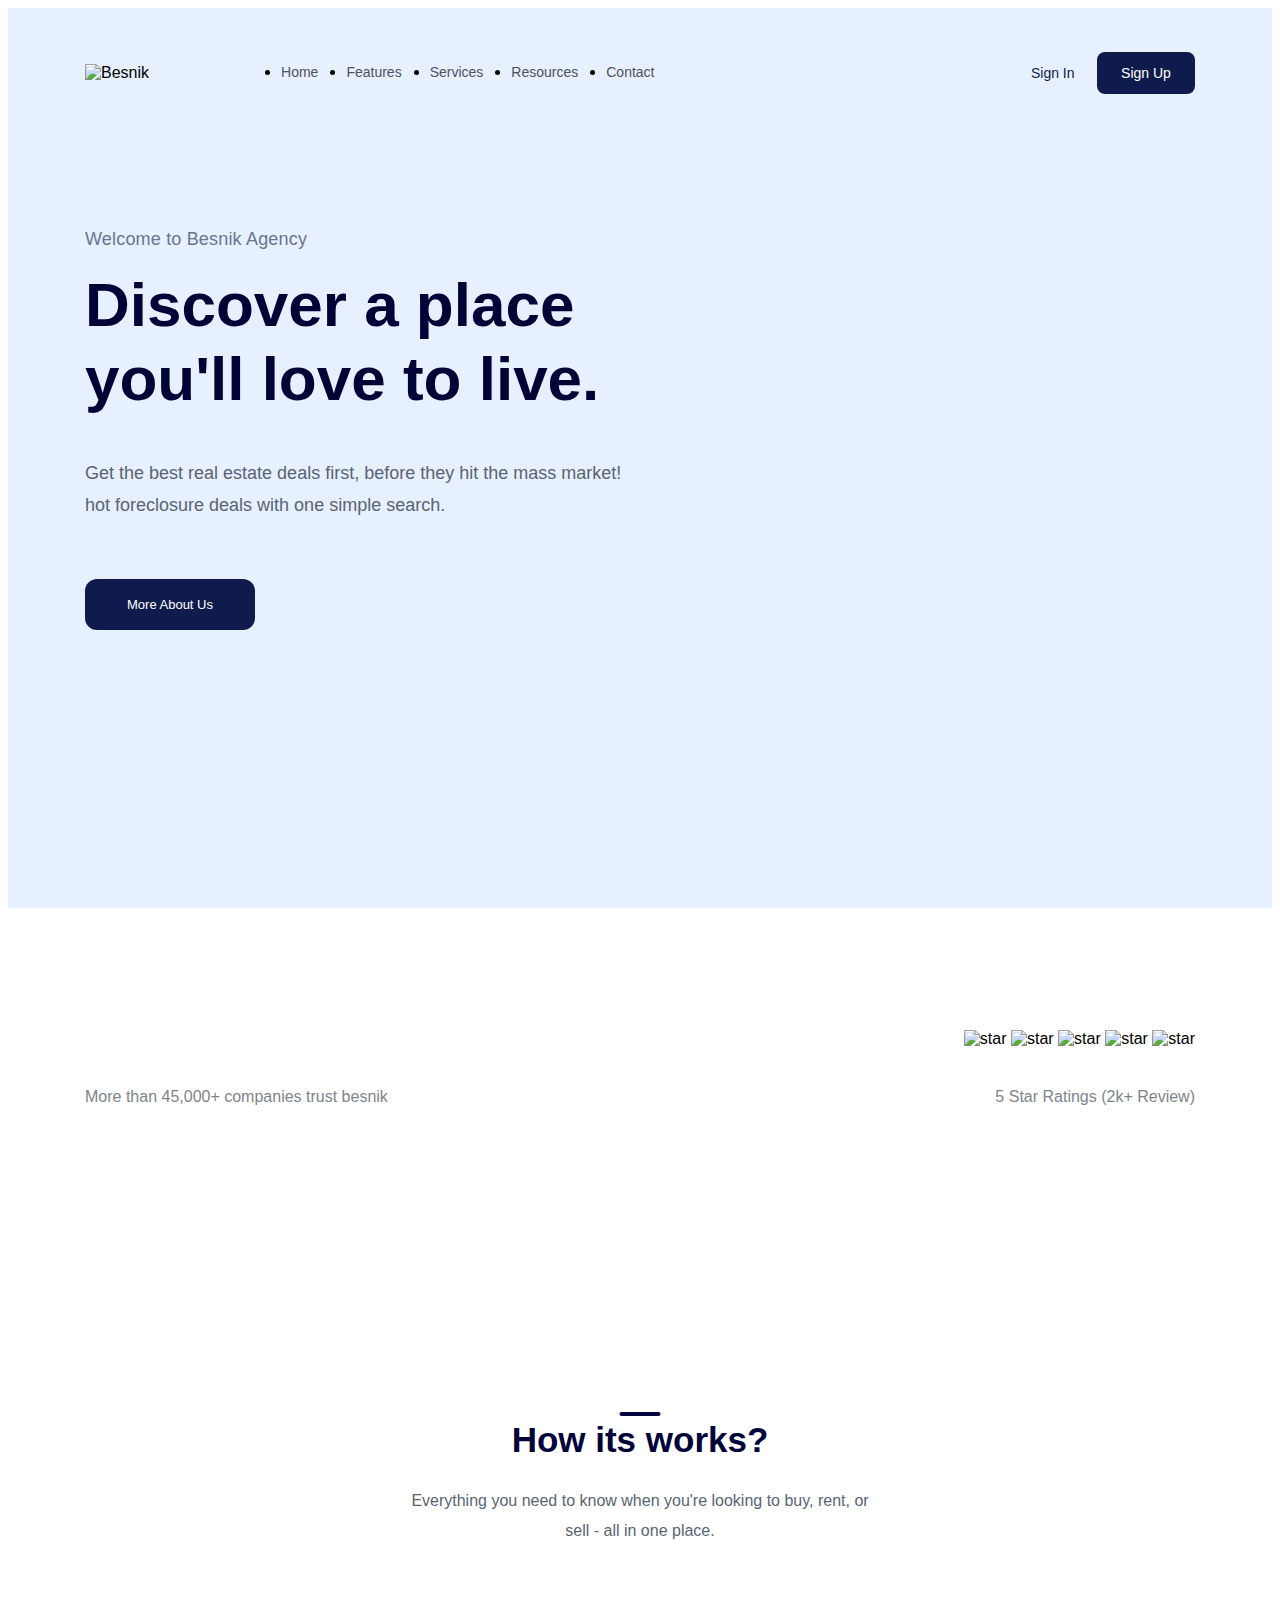
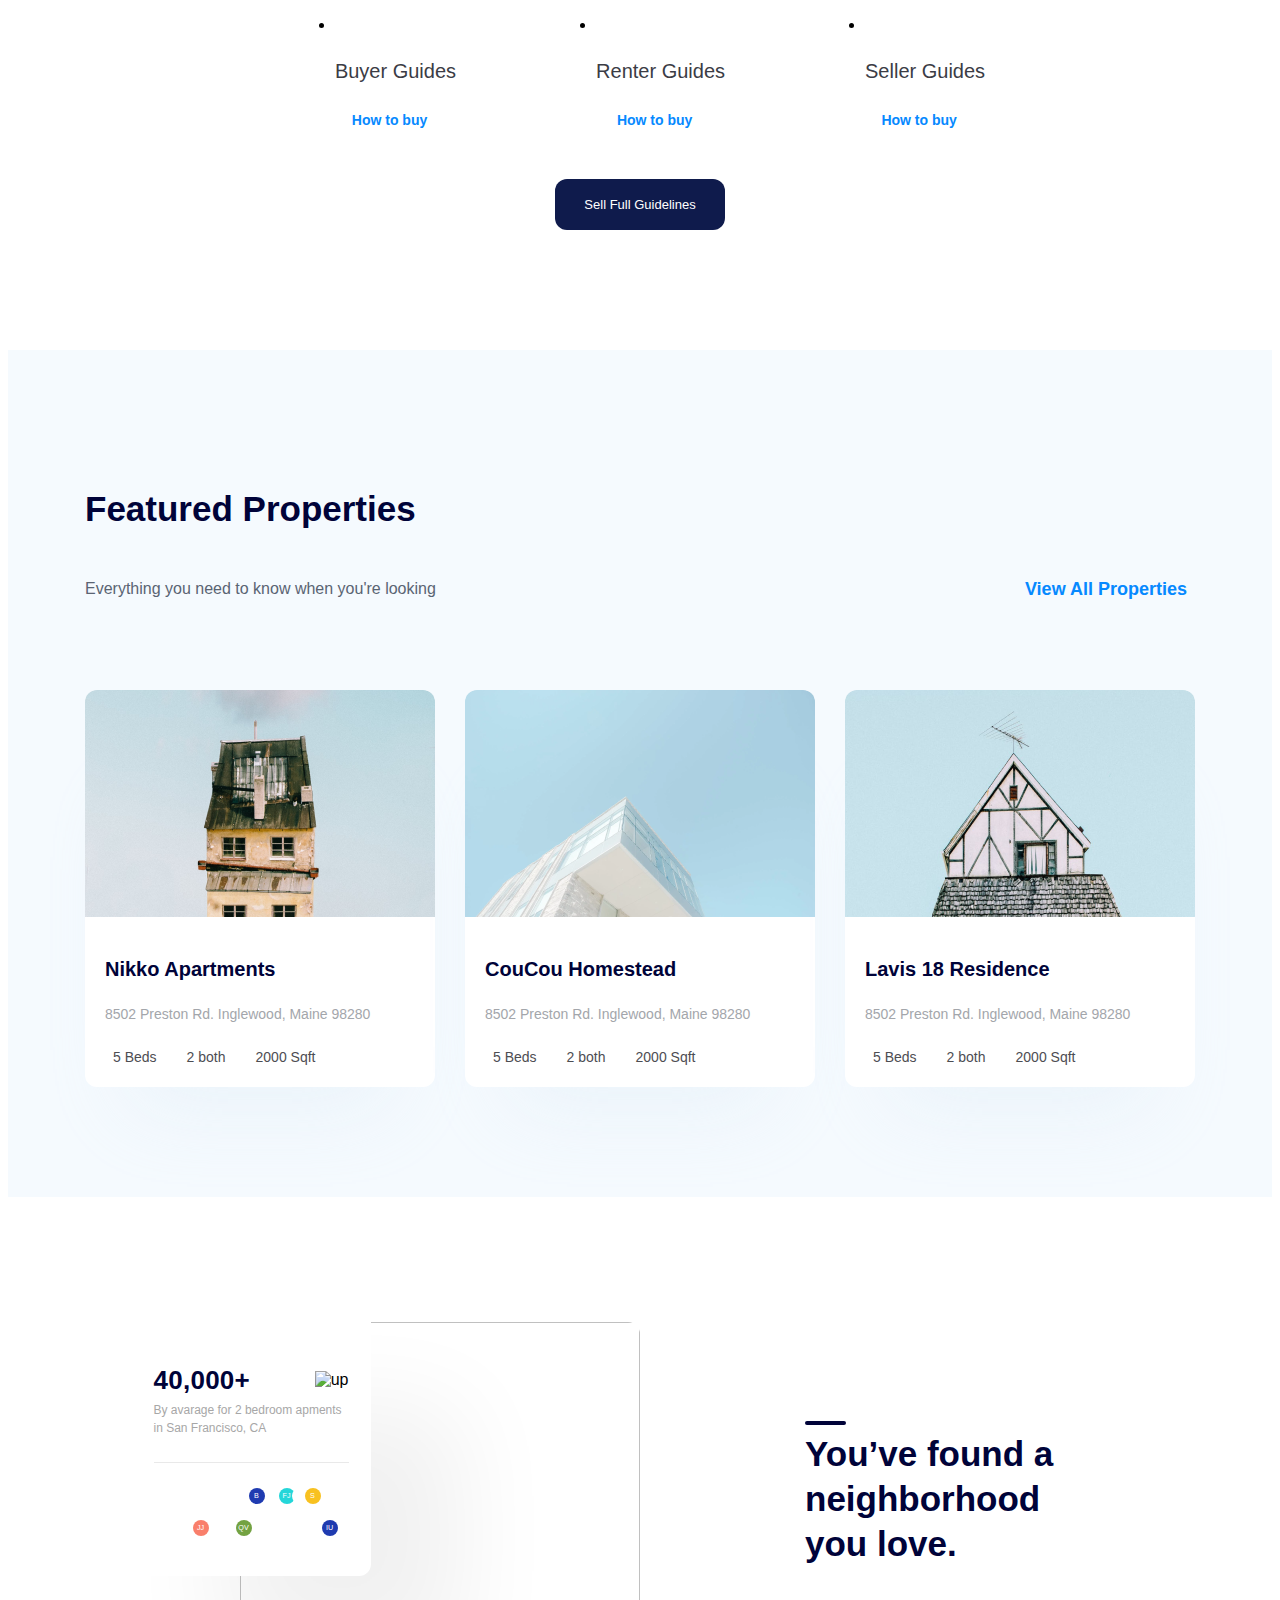
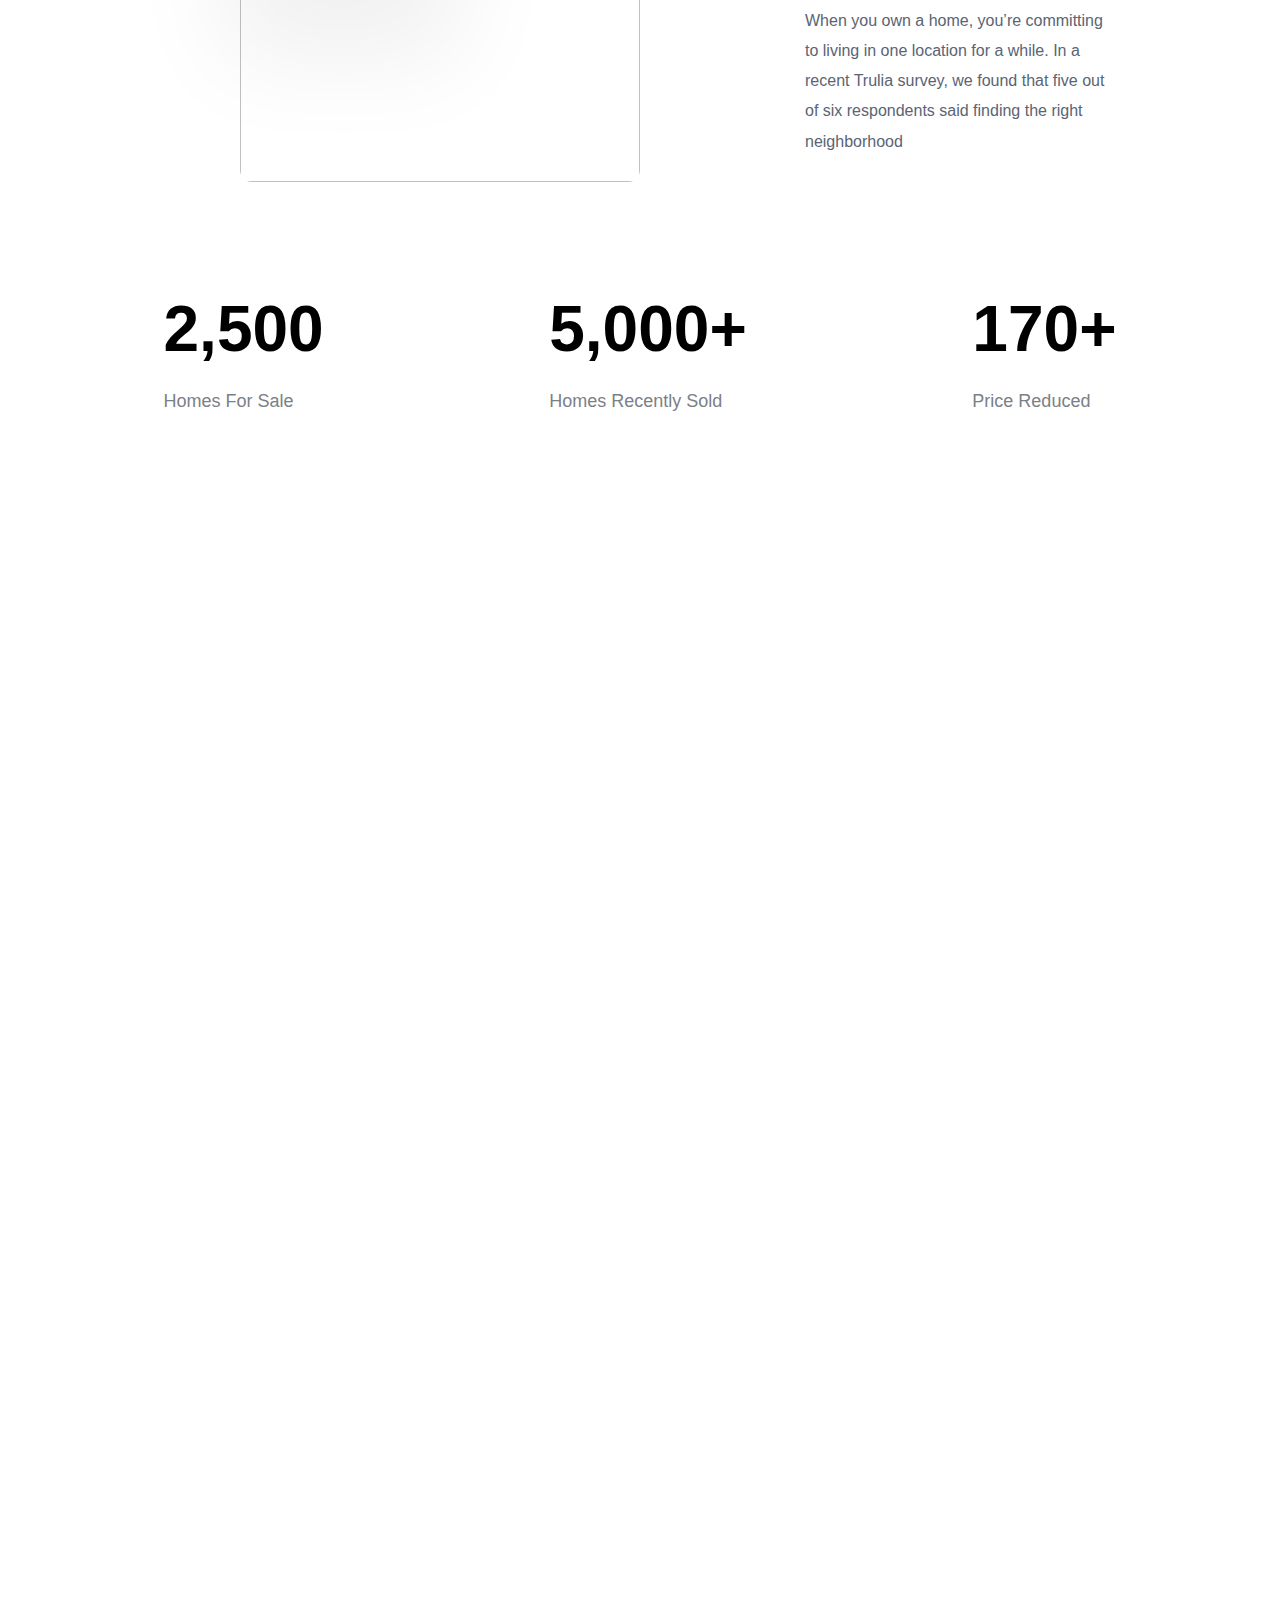
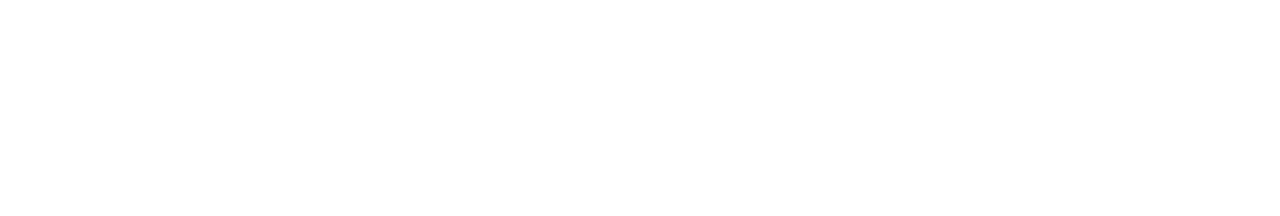
==== index.html @ 28b3f060 "feat: feature, stats" ====
<!DOCTYPE html>
<html lang="en">
    <head>
        <meta charset="UTF-8" />
        <meta http-equiv="X-UA-Compatible" content="IE=edge" />
        <meta name="viewport" content="width=device-width, initial-scale=1.0" />
        <title>Html Css Project 01</title>
        <link rel="stylesheet" href="./assets/css/reset.css" />
        <link rel="stylesheet" href="./assets/fonts/stylesheet.css" />
        <link rel="stylesheet" href="./assets/css/style.css" />
    </head>
    <body>
        <main style="height: 5000px">
            <!-- Header -->
            <header class="header">
                <div class="content">
                    <!-- Nav Bar -->
                    <div class="nav-bar">
                        <img
                            src="./assets/img/logo.svg"
                            alt="Besnik"
                            class="logo"
                        />
                        <ul>
                            <li>
                                <a href="#!">Home</a>
                            </li>
                            <li>
                                <a href="#!">Features</a>
                            </li>
                            <li>
                                <a href="#!">Services</a>
                            </li>
                            <li>
                                <a href="#!">Resources</a>
                            </li>
                            <li>
                                <a href="#!">Contact</a>
                            </li>
                        </ul>
                        <div class="actions">
                            <a href="#!" class="sign-in">Sign In</a>
                            <a href="#!" class="btn sign-up">Sign Up</a>
                        </div>
                    </div>
                    <!-- Hero -->
                    <div class="hero">
                        <div class="info">
                            <p class="sub-title">Welcome to Besnik Agency</p>
                            <h1 class="title">
                                Discover a place you'll love to live.
                            </h1>
                            <p class="desc">
                                Get the best real estate deals first, before
                                they hit the mass market! hot foreclosure deals
                                with one simple search.
                            </p>

                            <a href="#!" class="btn btn-cta">More About Us</a>
                        </div>
                        <img
                            src="./assets/img/hero-img.svg"
                            alt=""
                            class="hero-img"
                        />
                    </div>
                </div>
            </header>

            <!-- Clients -->
            <div class="clients">
                <div class="content">
                    <div class="row">
                        <img src="./assets/img/logo.svg" alt="" />
                        <div class="stars">
                            <img
                                src="./assets/img/star.svg"
                                alt="star"
                                class="star"
                            />
                            <img
                                src="./assets/img/star.svg"
                                alt="star"
                                class="star"
                            />
                            <img
                                src="./assets/img/star.svg"
                                alt="star"
                                class="star"
                            />
                            <img
                                src="./assets/img/star.svg"
                                alt="star"
                                class="star"
                            />
                            <img
                                src="./assets/img/star.svg"
                                alt="star"
                                class="star"
                            />
                        </div>
                    </div>
                    <div class="row row-desc">
                        <p class="desc">
                            More than 45,000+ companies trust besnik
                        </p>
                        <p class="desc">5 Star Ratings (2k+ Review)</p>
                    </div>

                    <div class="images">
                        <img src="./assets/img/client-1.svg" alt="" />
                        <img src="./assets/img/client-2.svg" alt="" />
                        <img src="./assets/img/client-3.svg" alt="" />
                        <img src="./assets/img/client-5.svg" alt="" />
                        <img src="./assets/img/client-4.svg" alt="" />
                    </div>
                </div>
            </div>

            <!-- Guides -->
            <div class="guides">
                <div class="content">
                    <h2 class="sub-title">How its works?</h2>
                    <p class="desc">
                        Everything you need to know when you're looking to buy,
                        rent, or sell - all in one place.
                    </p>

                    <ul class="list-guide">
                        <li class="item">
                            <img
                                src="./assets/img/buyer.svg"
                                alt=""
                                class="icon"
                            />
                            <h3 class="title">Buyer Guides</h3>
                            <a href="#!" class="link">
                                <span>How to buy</span>
                                <img
                                    src="./assets/img/arrow-right.svg"
                                    alt=""
                                    class="arrow"
                                />
                            </a>
                        </li>
                        <li class="item">
                            <img
                                src="./assets/img/renter.svg"
                                alt=""
                                class="icon"
                            />
                            <h3 class="title">Renter Guides</h3>
                            <a href="#!" class="link">
                                <span>How to buy</span>
                                <img
                                    src="./assets/img/arrow-right.svg"
                                    alt=""
                                    class="arrow"
                                />
                            </a>
                        </li>
                        <li class="item">
                            <img
                                src="./assets/img/seller.svg"
                                alt=""
                                class="icon"
                            />
                            <h3 class="title">Seller Guides</h3>
                            <a href="#!" class="link">
                                <span>How to buy</span>
                                <img
                                    src="./assets/img/arrow-right.svg"
                                    alt=""
                                    class="arrow"
                                />
                            </a>
                        </li>
                    </ul>

                    <div class="guide-cta">
                        <a href="#!" class="btn">Sell Full Guidelines</a>
                    </div>
                </div>
            </div>

            <!-- Features -->
            <div class="features">
                <div class="content">
                    <h2 class="sub-title">Featured Properties</h2>

                    <div class="row row-body">
                        <p class="desc">
                            Everything you need to know when you're looking
                        </p>
                        <a href="#!" class="link">
                            <span>View All Properties</span>
                            <img src="./assets/img/arrow-right.svg" alt="" />
                        </a>
                    </div>

                    <div class="row list">
                        <!-- Item 1 -->
                        <div class="item">
                            <a href="#!">
                                <img
                                    src="./assets/img/fea-1.png"
                                    alt="Nikko Apartments"
                                    class="thumb"
                                />
                            </a>
                            <div class="body">
                                <h3 class="title">Nikko Apartments</h3>
                                <p class="desc">
                                    8502 Preston Rd. Inglewood, Maine 98280
                                </p>
                                <div class="info">
                                    <div class="info-item">
                                        <img
                                            src="./assets/img/bed.svg"
                                            alt=""
                                        />
                                        <span>5 Beds</span>
                                    </div>
                                    <div class="info-item">
                                        <img
                                            src="./assets/img/both.svg"
                                            alt=""
                                        />
                                        <span>2 both</span>
                                    </div>
                                    <div class="info-item">
                                        <img
                                            src="./assets/img/sqft.svg"
                                            alt=""
                                        />
                                        <span>2000 Sqft</span>
                                    </div>
                                </div>
                            </div>
                        </div>
                        <!-- Item 2 -->
                        <div class="item">
                            <a href="#!">
                                <img
                                    src="./assets/img/fea-2.png"
                                    alt=""
                                    class="thumb"
                                />
                            </a>
                            <div class="body">
                                <h3 class="title">CouCou Homestead</h3>
                                <p class="desc">
                                    8502 Preston Rd. Inglewood, Maine 98280
                                </p>
                                <div class="info">
                                    <div class="info-item">
                                        <img
                                            src="./assets/img/bed.svg"
                                            alt=""
                                        />
                                        <span>5 Beds</span>
                                    </div>
                                    <div class="info-item">
                                        <img
                                            src="./assets/img/both.svg"
                                            alt=""
                                        />
                                        <span>2 both</span>
                                    </div>
                                    <div class="info-item">
                                        <img
                                            src="./assets/img/sqft.svg"
                                            alt=""
                                        />
                                        <span>2000 Sqft</span>
                                    </div>
                                </div>
                            </div>
                        </div>
                        <!-- Item 3 -->
                        <div class="item">
                            <a href="#!">
                                <img
                                    src="./assets/img/fea-3.png"
                                    alt=""
                                    class="thumb"
                                />
                            </a>
                            <div class="body">
                                <h3 class="title">Lavis 18 Residence</h3>
                                <p class="desc">
                                    8502 Preston Rd. Inglewood, Maine 98280
                                </p>
                                <div class="info">
                                    <div class="info-item">
                                        <img
                                            src="./assets/img/bed.svg"
                                            alt=""
                                        />
                                        <span>5 Beds</span>
                                    </div>
                                    <div class="info-item">
                                        <img
                                            src="./assets/img/both.svg"
                                            alt=""
                                        />
                                        <span>2 both</span>
                                    </div>
                                    <div class="info-item">
                                        <img
                                            src="./assets/img/sqft.svg"
                                            alt=""
                                        />
                                        <span>2000 Sqft</span>
                                    </div>
                                </div>
                            </div>
                        </div>
                    </div>
                </div>
            </div>

            <!-- Stats -->
            <div class="stats">
                <div class="content">
                    <div class="row">
                        <div class="img-block">
                            <div class="stats-trend">
                                <div class="row">
                                    <strong>40,000+</strong>
                                    <img
                                        src="./assets/img/arrow-trend-up.svg"
                                        alt="up"
                                    />
                                </div>
                                <p class="desc">
                                    By avarage for 2 bedroom apments in San
                                    Francisco, CA
                                </p>
                                <div class="separate"></div>
                                <div class="avatar-block">
                                    <div class="avatar-group">
                                        <img
                                            src="./assets/img/avatar-1.webp"
                                            alt=""
                                            class="avatar"
                                        />
                                        <img
                                            src="./assets/img/avatar-3.jpeg"
                                            alt=""
                                            class="avatar"
                                        />
                                        <img
                                            src="./assets/img/avatar-2.jpeg"
                                            alt=""
                                            class="avatar"
                                        />
                                    </div>
                                    <div class="avatar-group">
                                        <img
                                            src="./assets/img/avatar-4.jpeg"
                                            alt=""
                                            class="avatar"
                                        />
                                        <img
                                            src="./assets/img/avatar-5.jpeg"
                                            alt=""
                                            class="avatar"
                                        />
                                        <img
                                            src="./assets/img/avatar-6.jpeg"
                                            alt=""
                                            class="avatar"
                                        />
                                        <div
                                            class="avatar"
                                            style="--bg-color: #1f3bb1"
                                        >
                                            B
                                        </div>
                                    </div>
                                    <div class="avatar-group">
                                        <div
                                            class="avatar"
                                            style="--bg-color: #24d6d9"
                                        >
                                            FJ
                                        </div>
                                        <img
                                            src="./assets/img/avatar-3.jpeg"
                                            alt=""
                                            class="avatar"
                                        />
                                        <div
                                            class="avatar"
                                            style="--bg-color: #f8c120"
                                        >
                                            S
                                        </div>
                                    </div>
                                    <div class="avatar-group">
                                        <img
                                            src="./assets/img/avatar-3.jpeg"
                                            alt=""
                                            class="avatar"
                                        />
                                        <img
                                            src="./assets/img/avatar-6.jpeg"
                                            alt=""
                                            class="avatar"
                                        />
                                        <img
                                            src="./assets/img/avatar-5.jpeg"
                                            alt=""
                                            class="avatar"
                                        />
                                        <div
                                            class="avatar"
                                            style="--bg-color: #f97f6b"
                                        >
                                            JJ
                                        </div>
                                    </div>
                                    <div class="avatar-group">
                                        <img
                                            src="./assets/img/avatar-6.jpeg"
                                            alt=""
                                            class="avatar"
                                        />
                                        <div
                                            class="avatar"
                                            style="--bg-color: #73a242"
                                        >
                                            QV
                                        </div>
                                    </div>
                                    <div class="avatar-group">
                                        <img
                                            src="./assets/img/avatar-4.jpeg"
                                            alt=""
                                            class="avatar"
                                        />
                                        <img
                                            src="./assets/img/avatar-5.jpeg"
                                            alt=""
                                            class="avatar"
                                        />
                                    </div>
                                    <div class="avatar-group">
                                        <img
                                            src="./assets/img/avatar-1.webp"
                                            alt=""
                                            class="avatar"
                                        />
                                        <div
                                            class="avatar"
                                            style="--bg-color: #1f3bb0"
                                        >
                                            IU
                                        </div>
                                    </div>
                                </div>
                            </div>
                            <img
                                src="./assets/img/stats.jpg"
                                alt=""
                                class="stats-img"
                            />
                        </div>
                        <div class="info">
                            <h2 class="title">
                                You’ve found a neighborhood you love.
                            </h2>
                            <p class="desc">
                                When you own a home, you’re committing to living
                                in one location for a while. In a recent Trulia
                                survey, we found that five out of six
                                respondents said finding the right neighborhood
                            </p>
                        </div>
                    </div>

                    <div class="row row-qty">
                        <div class="qty-item">
                            <strong class="qty-value">2,500</strong>
                            <p class="qty-desc">Homes For Sale</p>
                        </div>
                        <div class="qty-item">
                            <strong class="qty-value">5,000+</strong>
                            <p class="qty-desc">Homes Recently Sold</p>
                        </div>
                        <div class="qty-item">
                            <strong class="qty-value">170+</strong>
                            <p class="qty-desc">Price Reduced</p>
                        </div>
                    </div>
                </div>
            </div>
        </main>
    </body>
</html>
---- assets/css/style.css ----
* {
    box-sizing: border-box;
}

html {
    font-size: 62.5%;
}

body {
    font-size: 1.6rem;
    font-family: "Poppins", sans-serif;
}

/* Common */

.content {
    width: 1110px;
    max-width: calc(100% - 48px);
    margin-left: auto;
    margin-right: auto;
}
a {
    text-decoration: none;
}

.btn {
    display: inline-block;
    background: #0f1b4c;
    min-width: 98px;
    border-radius: 12px;

    padding: 18px 16px;
    font-weight: 500;
    font-size: 1.3rem;
    text-align: center;

    color: #ffffff;
}

.btn:hover {
    opacity: 0.9;
}

/* ===================== Header ======================= */

.header {
    position: relative;
    height: 100vh;
    background: #e6f0ff;
    padding-top: 38px;
}
/* Nav Bar */

.header .nav-bar {
    display: flex;
    align-items: center;
}

.header .nav-bar ul {
    display: flex;
    margin-left: 64px;
}

.header .nav-bar li {
    margin-left: 28px;
}

.header .nav-bar ul li a {
    font-weight: 500;
    font-size: 1.4rem;
    line-height: 1.5;
    color: #4f5361;
}

.header .nav-bar ul li:hover {
    text-decoration: underline;
}

.header .nav-bar .actions {
    margin-left: auto;
}

.header .nav-bar .actions .sign-in {
    font-weight: 500;
    font-size: 1.4rem;
    line-height: 1.5;

    color: #0f1b4c;
}

.header .nav-bar .actions .sign-up {
    margin-left: 18px;
    font-size: 1.4rem;
    padding: 13px 16px;
    border-radius: 8px;
}

/* Hero */

.header .hero {
    margin-top: 130px;
}

.header .hero .info {
    width: 51%;
}

.header .hero .sub-title {
    font-weight: 500;
    font-size: 1.8rem;
    letter-spacing: 0.01em;
    color: #687690;
}

.header .hero .title {
    margin-top: 8px;

    font-weight: 700;
    font-size: 6.2rem;
    line-height: 1.19;
    color: #000336;
}

.header .hero .desc {
    margin-top: 30px;
    font-weight: 400;
    font-size: 1.8rem;
    line-height: 1.78;
    color: #5a6473;
}

.header .hero .btn-cta {
    margin-top: 40px;
    min-width: 170px;
}

.header .hero .hero-img {
    position: absolute;
    bottom: 0;
    right: calc((100% - 1110px) / 2 - 100px);
}

/* ================== CLient ======================= */

.clients {
    padding: 122px 0 81px;
}

.clients .row {
    display: flex;
    justify-content: space-between;
}

.clients .desc {
    font-weight: 500;
    font-size: 1.6rem;
    line-height: 1.25;
    color: #7d8589;
}

.clients .row-desc {
    margin-top: 23px;
}

.clients .images {
    margin-top: 96px;
    display: flex;
    justify-content: space-between;
    align-items: center;
}

/* ========================== Guide ======================== */
.guides {
    padding: 93px 0 80px;
}

.guides .sub-title {
    position: relative;
    font-weight: 600;
    font-size: 3.5rem;
    line-height: 1;
    text-align: center;
    color: #000339;
}

.guides .sub-title::before {
    content: "";
    background: #000339;
    border-radius: 12px;

    /* display: inline-block; */
    height: 4px;
    width: 41px;

    position: absolute;
    top: -10px;
    left: 50%;
    transform: translateX(-50%);
}

.guides .desc {
    margin: 20px auto 0;

    width: 459px;
    max-width: 100%;

    font-weight: 400;
    font-size: 1.6rem;
    line-height: 1.88;

    text-align: center;
    color: #5a6473;
}
.guides .list-guide {
    margin-top: 70px;
    display: flex;
    justify-content: center;
    align-items: center;
    gap: 140px;
}

.guides .item {
    text-align: center;
}

.guides .title {
    margin-top: 26px;
    font-weight: 500;
    font-size: 2rem;
    line-height: 1.1;
    color: #3b3c45;
}

.guides .link {
    margin-top: 10px;
    display: inline-block;
    font-weight: 600;
    font-size: 1.4rem;
    color: #0689ff;
}

.guides .link .arrow {
    margin-left: 8px;
}

.guides .guide-cta {
    margin-top: 50px;

    display: flex;
    justify-content: center;
    align-items: center;
}

.guides .guide-cta .btn {
    min-width: 170px;
}

/* ====================== FEATURES =========================*/

.features {
    margin-top: 40px;
    padding: 110px 0;
    background-color: #f5fafe;
}

.features .sub-title {
    font-weight: 600;
    font-size: 3.5rem;
    color: #000339;
}

.features .row {
    display: flex;
}

.features .row-body {
    margin-top: 15px;
    align-items: center;
    justify-content: space-between;
}

.features .desc {
    font-weight: 400;
    font-size: 1.6rem;
    line-height: 1.88;
    color: #5a6473;
}

.features .link {
    display: flex;
    align-items: center;
}

.features .link span {
    font-weight: 600;
    font-size: 1.8rem;
    color: #0689ff;
}

.features .link img {
    margin-left: 8px;
}

.features .list {
    gap: 30px;
    margin-top: 70px;
}

.features .item {
    flex: 1;
    background: #ffffff;
    box-shadow: 0px 65px 80px -46px rgba(226, 238, 249, 0.6);
    border-radius: 12px;
}

.features .item a img {
    width: 100%;
    height: 227px;
    object-fit: cover;
    border-top-right-radius: 12px;
    border-top-left-radius: 12px;
}

.features .item .body {
    padding: 17px 20px 22px;
}

.features .item .title {
    font-weight: 600;
    font-size: 2rem;
    color: #000339;
}

.features .item .desc {
    margin-top: 11px;
    font-weight: 500;
    font-size: 1.4rem;
    color: #a3a6ab;
}

.features .item .info {
    margin-top: 21px;
    display: flex;
    gap: 22px;
}

.features .item .info-item {
    display: flex;
    align-items: center;
    gap: 8px;
}

.features .item .info-item span {
    font-weight: 500;
    font-size: 1.4rem;
    color: #4d4d52;
}

/* ===================== STATS ======================= */

.stats {
    margin-top: 75px;
    padding: 50px 0;
}

.stats .content {
    width: 1017px;
}

.stats .row {
    display: flex;
}

.stats .img-block,
.stats .info {
    width: 50%;
}

.stats .img-block {
    position: relative;
}

.stats .img-block .stats-img {
    display: block;
    width: 400px;
    height: 460px;
    object-fit: cover;
    margin-left: auto;
    border-radius: 12px;
}

.stats .info {
    padding: 80px 0 0 165px;
}

.stats .info .title {
    font-weight: 600;
    font-size: 3.5rem;
    line-height: 1.29;
    color: #000339;
    width: 269px;

    position: relative;
}
.stats .info .title::before {
    content: "";
    display: block;
    height: 4px;
    width: 41px;
    background: #000339;
    border-radius: 12px;

    position: absolute;
    top: -10px;
    left: 0;
}

.stats .info .desc {
    margin-top: 40px;
    font-weight: 400;
    font-size: 1.6rem;
    line-height: 1.88;
    color: #5a6473;
    width: 309px;
}
.stats .stats-trend {
    position: absolute;
    top: 0;
    left: 0;

    width: 239px;
    padding: 45px 22px 40px;

    background: #ffffff;
    box-shadow: 90px 85px 100px rgba(0, 0, 0, 0.06);
    border-radius: 0px 0px 12px 12px;
}

.stats .stats-trend .row {
    display: flex;
    justify-content: space-between;
    align-items: center;
}

.stats .stats-trend .row strong {
    font-weight: 700;
    font-size: 2.6rem;
    line-height: 1;
    letter-spacing: 0.01em;
    color: #000339;
}
.stats .stats-trend .desc {
    margin-top: 8px;
    font-weight: 400;
    font-size: 1.2rem;
    line-height: 1.5;
    color: #a7a7a7;
}
.stats .stats-trend .separate {
    margin-top: 25px;
    height: 1.2px;
    background: #e9e9e9;
}

.stats .avatar-block {
    display: flex;
    margin-top: 25px;
    gap: 16px 14px;
    flex-wrap: wrap;
}

.stats .avatar-group {
    display: flex;
}

.stats .avatar {
    width: 16px;
    height: 16px;
    object-fit: cover;
    object-position: center;
    border-radius: 50%;

    background-color: var(--bg-color, #fff);

    display: flex;
    justify-content: center;
    align-items: center;
    font-size: 0.72rem;
    color: #ffffff;
}

.stats .avatar-group .avatar + .avatar {
    margin-left: -3px;
}

.stats .row-qty {
    margin-top: 110px;
    justify-content: space-between;
    padding: 0 32px;
}

.stats .row-qty .qty-value {
    font-weight: 600;
    font-size: 6.4rem;
    color: #000000;
}
.stats .row-qty .qty-desc {
    margin-top: 22px;
    font-weight: 500;
    font-size: 1.8rem;
    line-height: 1.5;
    color: #7b8087;
}
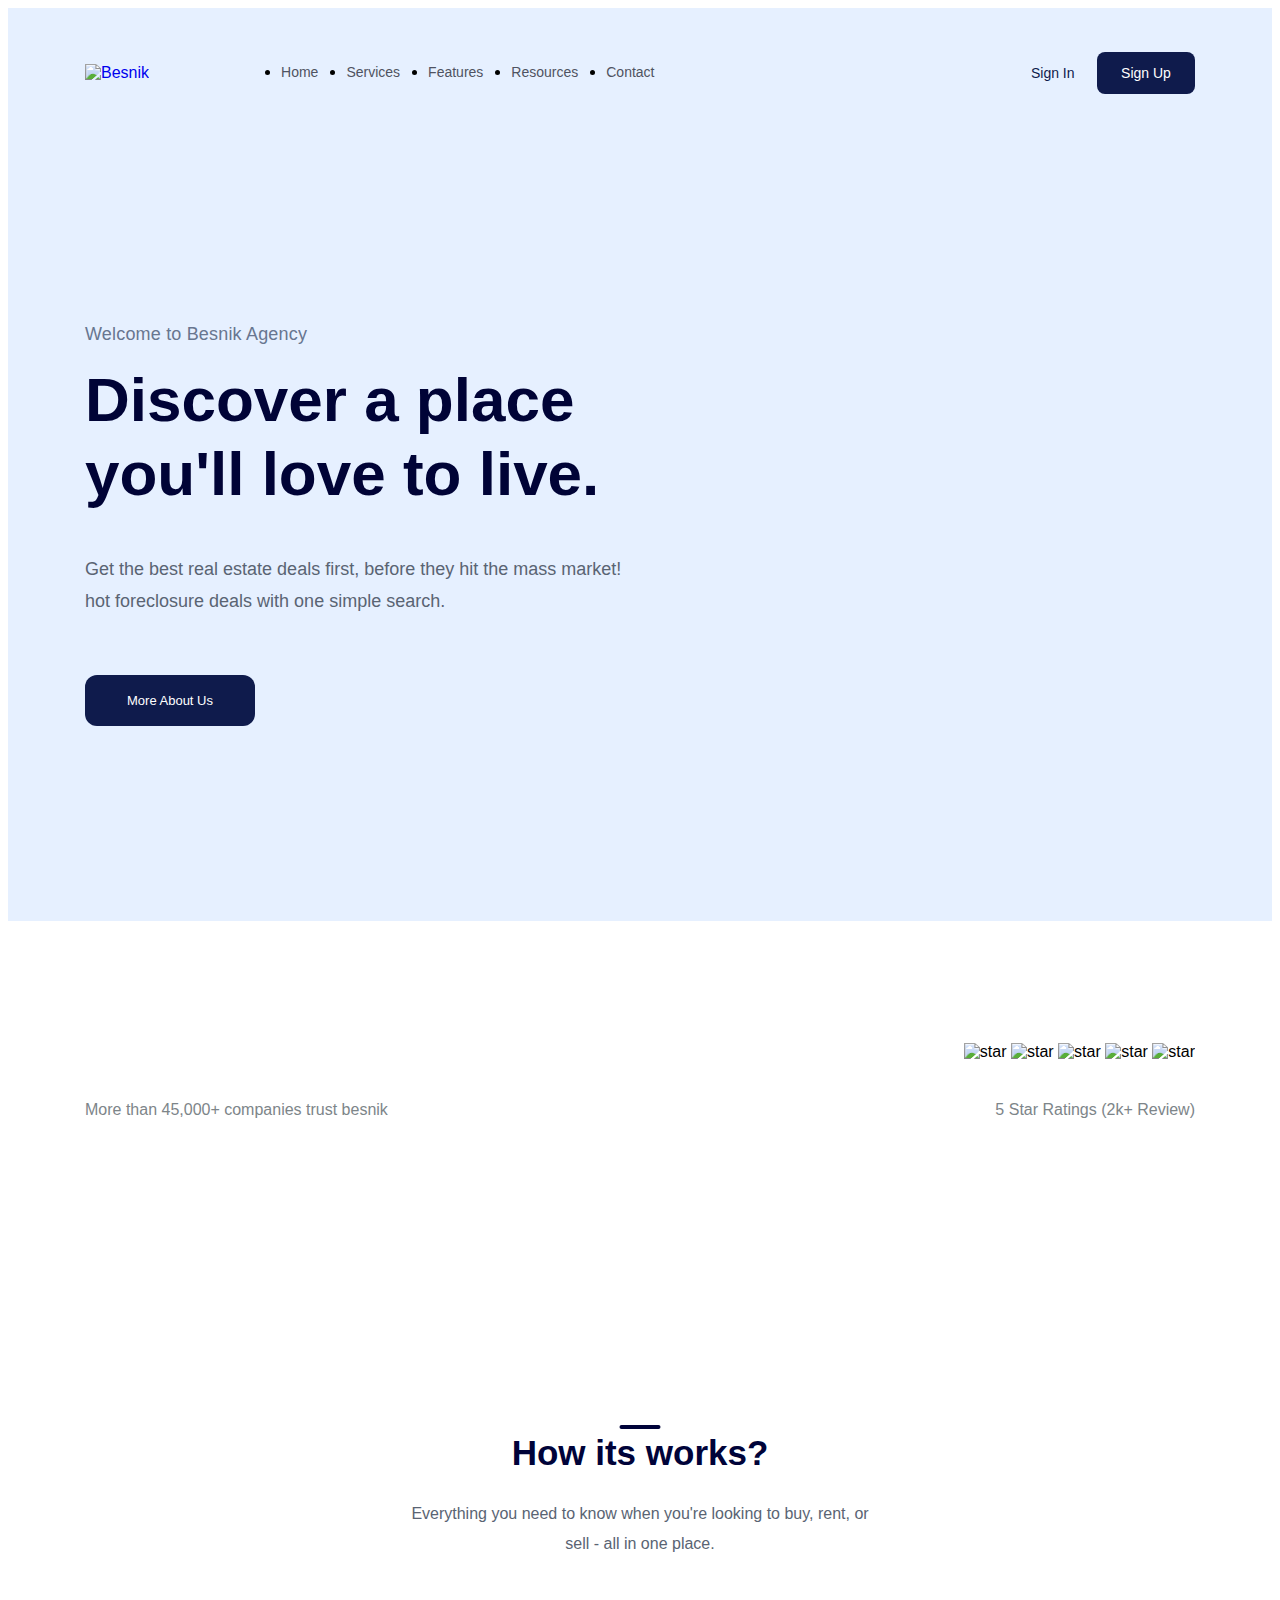
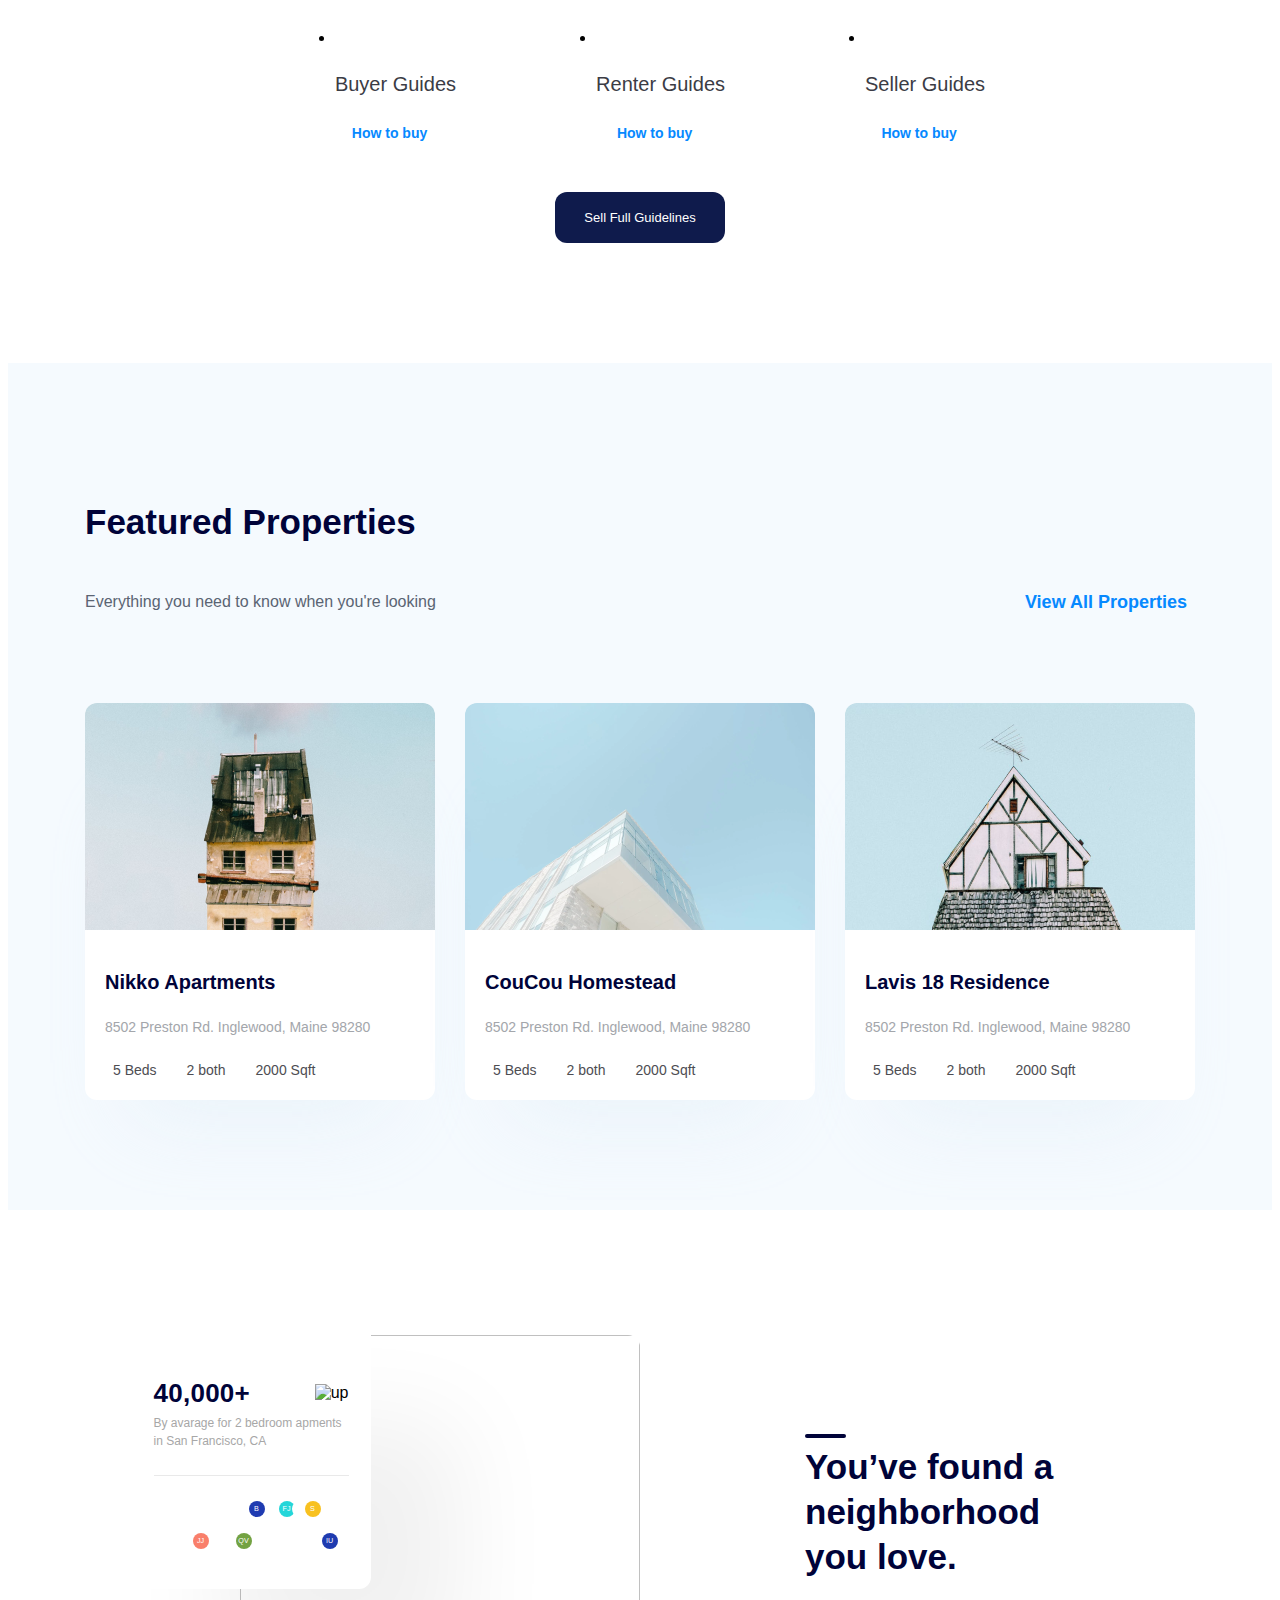
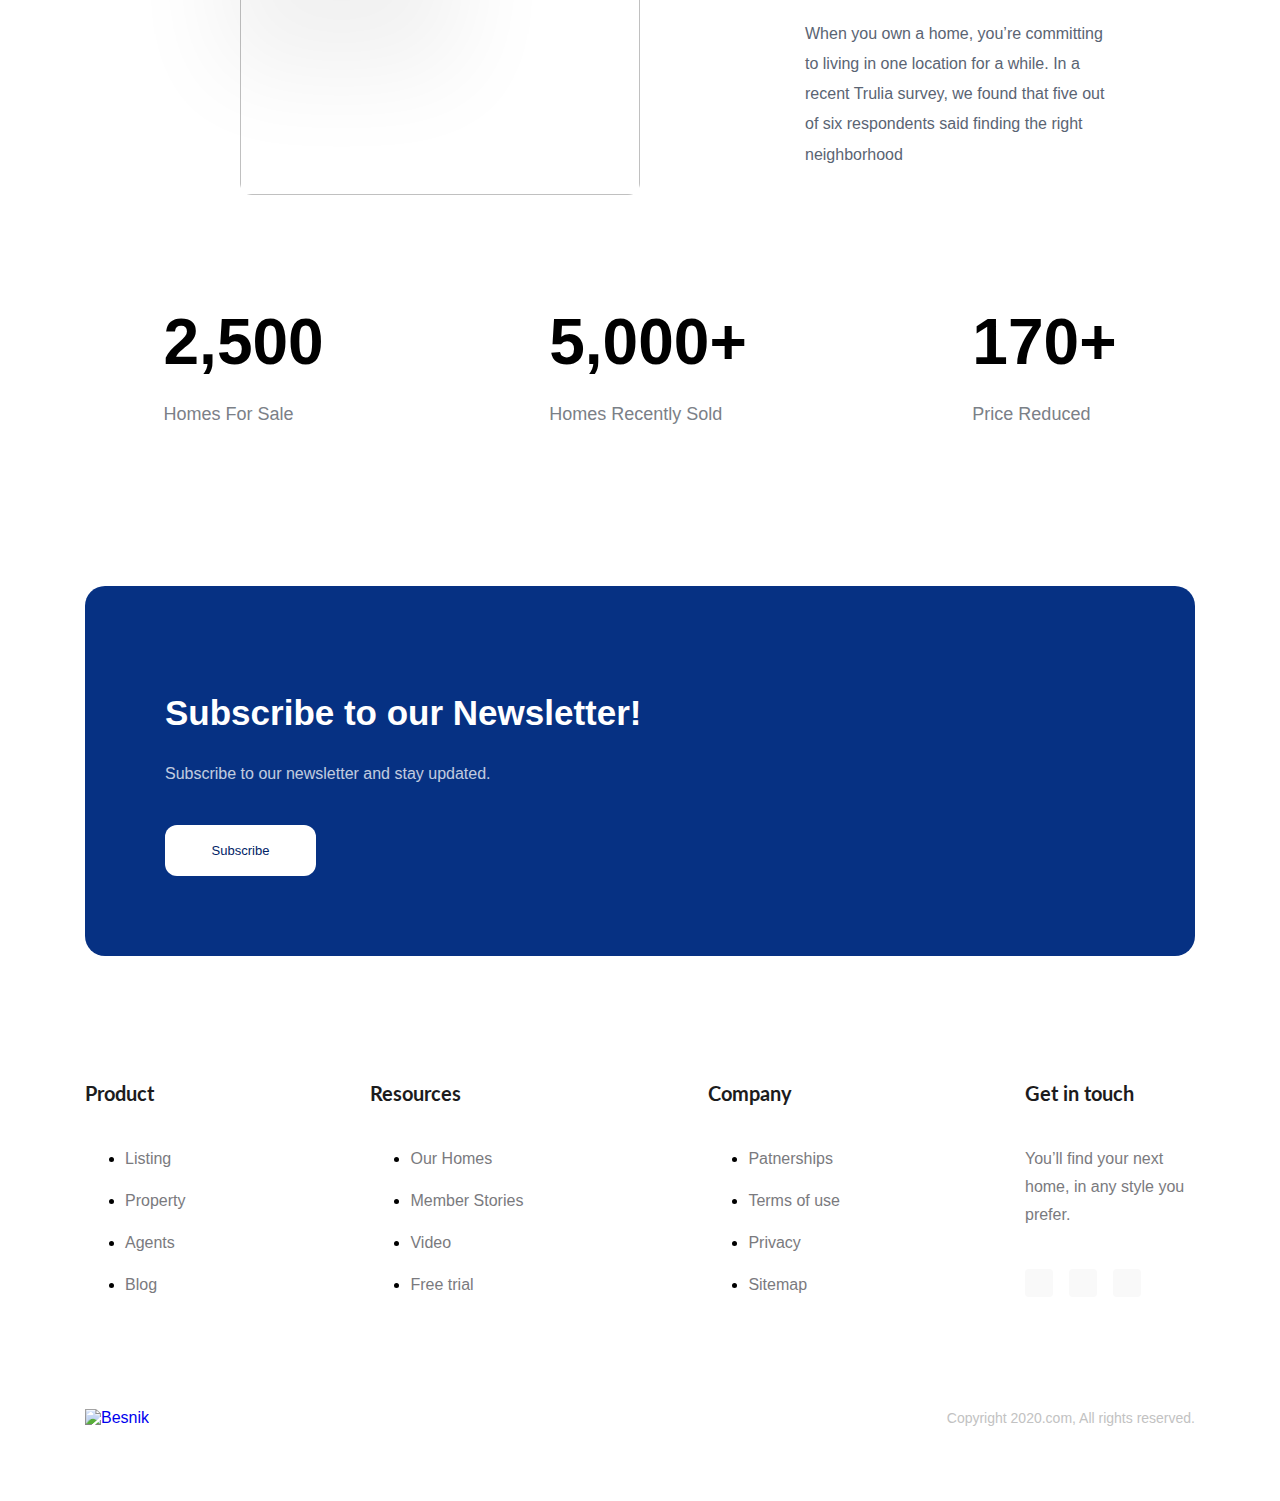
==== commit 077db23e: "refactor: move header and footer out main" ====
--- a/index.html
+++ b/index.html
@@ -5,44 +5,63 @@
         <meta http-equiv="X-UA-Compatible" content="IE=edge" />
         <meta name="viewport" content="width=device-width, initial-scale=1.0" />
         <title>Html Css Project 01</title>
+
+        <!-- Reset Css -->
         <link rel="stylesheet" href="./assets/css/reset.css" />
+
+        <!-- GG Fonts -->
+        <link rel="preconnect" href="https://fonts.googleapis.com" />
+        <link rel="preconnect" href="https://fonts.gstatic.com" crossorigin />
+        <link
+            href="https://fonts.googleapis.com/css2?family=Lato:wght@700&display=swap"
+            rel="stylesheet"
+        />
+
+        <!-- My Css -->
         <link rel="stylesheet" href="./assets/fonts/stylesheet.css" />
         <link rel="stylesheet" href="./assets/css/style.css" />
     </head>
     <body>
-        <main style="height: 5000px">
-            <!-- Header -->
-            <header class="header">
-                <div class="content">
-                    <!-- Nav Bar -->
-                    <div class="nav-bar">
+        <header class="fixed-header">
+            <div class="content">
+                <!-- Nav Bar -->
+                <div class="nav-bar">
+                    <a href="#">
                         <img
                             src="./assets/img/logo.svg"
                             alt="Besnik"
                             class="logo"
                         />
-                        <ul>
-                            <li>
-                                <a href="#!">Home</a>
-                            </li>
-                            <li>
-                                <a href="#!">Features</a>
-                            </li>
-                            <li>
-                                <a href="#!">Services</a>
-                            </li>
-                            <li>
-                                <a href="#!">Resources</a>
-                            </li>
-                            <li>
-                                <a href="#!">Contact</a>
-                            </li>
-                        </ul>
-                        <div class="actions">
-                            <a href="#!" class="sign-in">Sign In</a>
-                            <a href="#!" class="btn sign-up">Sign Up</a>
-                        </div>
-                    </div>
+                    </a>
+                    <ul>
+                        <li>
+                            <a href="#">Home</a>
+                        </li>
+
+                        <li>
+                            <a href="#service">Services</a>
+                        </li>
+                        <li>
+                            <a href="#feature">Features</a>
+                        </li>
+                        <li>
+                            <a href="#resource">Resources</a>
+                        </li>
+                        <li>
+                            <a href="#contact">Contact</a>
+                        </li>
+                    </ul>
+                    <div class="actions">
+                        <a href="#!" class="sign-in">Sign In</a>
+                        <a href="#!" class="btn sign-up">Sign Up</a>
+                    </div>
+                </div>
+            </div>
+        </header>
+        <main>
+            <!-- Header -->
+            <div class="hero-wrap">
+                <div class="content">
                     <!-- Hero -->
                     <div class="hero">
                         <div class="info">
@@ -65,7 +84,7 @@
                         />
                     </div>
                 </div>
-            </header>
+            </div>
 
             <!-- Clients -->
             <div class="clients">
@@ -118,7 +137,7 @@
             </div>
 
             <!-- Guides -->
-            <div class="guides">
+            <div class="guides" id="service">
                 <div class="content">
                     <h2 class="sub-title">How its works?</h2>
                     <p class="desc">
@@ -184,7 +203,7 @@
             </div>
 
             <!-- Features -->
-            <div class="features">
+            <div class="features" id="feature">
                 <div class="content">
                     <h2 class="sub-title">Featured Properties</h2>
 
@@ -321,7 +340,7 @@
             </div>
 
             <!-- Stats -->
-            <div class="stats">
+            <div class="stats" id="resource">
                 <div class="content">
                     <div class="row">
                         <div class="img-block">
@@ -496,6 +515,115 @@
                     </div>
                 </div>
             </div>
+
+            <!-- Subscription -->
+            <div class="subscription" id="contact">
+                <div class="content">
+                    <div class="body">
+                        <div class="info">
+                            <h2 class="sub-title">
+                                Subscribe to our Newsletter!
+                            </h2>
+                            <p class="desc">
+                                Subscribe to our newsletter and stay updated.
+                            </p>
+                            <a href="#!" class="btn">Subscribe</a>
+                        </div>
+                        <img
+                            src="./assets/img/phone.svg"
+                            alt=""
+                            class="image"
+                        />
+                    </div>
+                </div>
+            </div>
         </main>
+        <!-- Footer -->
+        <footer class="footer">
+            <div class="content">
+                <div class="row row-top">
+                    <div class="column">
+                        <h3 class="heading">Product</h3>
+                        <ul class="list">
+                            <li class="item">
+                                <a href="#!">Listing</a>
+                            </li>
+                            <li class="item">
+                                <a href="#!">Property</a>
+                            </li>
+                            <li class="item">
+                                <a href="#!">Agents</a>
+                            </li>
+                            <li class="item">
+                                <a href="#!">Blog</a>
+                            </li>
+                        </ul>
+                    </div>
+                    <div class="column">
+                        <h3 class="heading">Resources</h3>
+                        <ul class="list">
+                            <li class="item">
+                                <a href="#!">Our Homes</a>
+                            </li>
+                            <li class="item">
+                                <a href="#!">Member Stories</a>
+                            </li>
+                            <li class="item">
+                                <a href="#!">Video</a>
+                            </li>
+                            <li class="item">
+                                <a href="#!">Free trial</a>
+                            </li>
+                        </ul>
+                    </div>
+                    <div class="column">
+                        <h3 class="heading">Company</h3>
+                        <ul class="list">
+                            <li class="item">
+                                <a href="#!">Patnerships</a>
+                            </li>
+                            <li class="item">
+                                <a href="#!">Terms of use</a>
+                            </li>
+                            <li class="item">
+                                <a href="#!">Privacy</a>
+                            </li>
+                            <li class="item">
+                                <a href="#!">Sitemap</a>
+                            </li>
+                        </ul>
+                    </div>
+                    <div class="column">
+                        <h3 class="heading">Get in touch</h3>
+                        <p class="desc">
+                            You’ll find your next home, in any style you prefer.
+                        </p>
+                        <div class="social">
+                            <a href="#!" class="social-link">
+                                <img src="./assets/img/facebook.svg" alt=""
+                            /></a>
+                            <a href="#!" class="social-link"
+                                ><img src="./assets/img/twitter.svg" alt=""
+                            /></a>
+                            <a href="#!" class="social-link"
+                                ><img src="./assets/img/linkedin.svg" alt=""
+                            /></a>
+                        </div>
+                    </div>
+                </div>
+
+                <div class="row row-bottom">
+                    <a href="#"
+                        ><img
+                            src="./assets/img/logo.svg"
+                            alt="Besnik"
+                            class="logo"
+                    /></a>
+                    <p class="copyright">
+                        Copyright 2020.com, All rights reserved.
+                    </p>
+                </div>
+            </div>
+        </footer>
     </body>
 </html>
--- a/assets/css/style.css
+++ b/assets/css/style.css
@@ -1,5 +1,10 @@
 * {
     box-sizing: border-box;
+}
+
+html,
+body {
+    scroll-behavior: smooth;
 }
 
 html {
@@ -43,44 +48,46 @@
 
 /* ===================== Header ======================= */
 
-.header {
-    position: relative;
-    height: 100vh;
+.fixed-header {
+    padding-top: 26px;
     background: #e6f0ff;
-    padding-top: 38px;
+
+    position: sticky;
+    top: -26px;
+    z-index: 1;
 }
 /* Nav Bar */
-
-.header .nav-bar {
-    display: flex;
-    align-items: center;
-}
-
-.header .nav-bar ul {
+.fixed-header .nav-bar {
+    display: flex;
+    align-items: center;
+    padding: 12px 0;
+}
+
+.fixed-header .nav-bar ul {
     display: flex;
     margin-left: 64px;
 }
 
-.header .nav-bar li {
+.fixed-header .nav-bar li {
     margin-left: 28px;
 }
 
-.header .nav-bar ul li a {
+.fixed-header .nav-bar ul li a {
     font-weight: 500;
     font-size: 1.4rem;
     line-height: 1.5;
     color: #4f5361;
 }
 
-.header .nav-bar ul li:hover {
+.fixed-header .nav-bar ul li:hover {
     text-decoration: underline;
 }
 
-.header .nav-bar .actions {
+.fixed-header .nav-bar .actions {
     margin-left: auto;
 }
 
-.header .nav-bar .actions .sign-in {
+.fixed-header .nav-bar .actions .sign-in {
     font-weight: 500;
     font-size: 1.4rem;
     line-height: 1.5;
@@ -88,7 +95,7 @@
     color: #0f1b4c;
 }
 
-.header .nav-bar .actions .sign-up {
+.fixed-header .nav-bar .actions .sign-up {
     margin-left: 18px;
     font-size: 1.4rem;
     padding: 13px 16px;
@@ -97,31 +104,35 @@
 
 /* Hero */
 
-.header .hero {
-    margin-top: 130px;
-}
-
-.header .hero .info {
+.hero-wrap {
+    position: relative;
+    height: calc(100vh - 90px);
+    background: #e6f0ff;
+    display: flex;
+    flex-direction: column;
+    justify-content: center;
+}
+
+.hero-wrap .hero .info {
     width: 51%;
 }
 
-.header .hero .sub-title {
+.hero-wrap .hero .sub-title {
     font-weight: 500;
     font-size: 1.8rem;
     letter-spacing: 0.01em;
     color: #687690;
 }
 
-.header .hero .title {
+.hero-wrap .hero .title {
     margin-top: 8px;
-
     font-weight: 700;
     font-size: 6.2rem;
     line-height: 1.19;
     color: #000336;
 }
 
-.header .hero .desc {
+.hero-wrap .hero .desc {
     margin-top: 30px;
     font-weight: 400;
     font-size: 1.8rem;
@@ -129,12 +140,12 @@
     color: #5a6473;
 }
 
-.header .hero .btn-cta {
+.hero-wrap .hero .btn-cta {
     margin-top: 40px;
     min-width: 170px;
 }
 
-.header .hero .hero-img {
+.hero-wrap .hero .hero-img {
     position: absolute;
     bottom: 0;
     right: calc((100% - 1110px) / 2 - 100px);
@@ -511,3 +522,137 @@
     line-height: 1.5;
     color: #7b8087;
 }
+
+/* ===================== Subscription=========================== */
+
+.subscription {
+    margin-top: 90px;
+}
+
+.subscription .body {
+    height: 370px;
+    background: #063183;
+    border-radius: 20px;
+    display: flex;
+    align-items: center;
+    position: relative;
+}
+
+.subscription .info {
+    width: 670px;
+    padding: 0 80px;
+}
+
+.subscription .sub-title {
+    font-weight: 600;
+    font-size: 3.5rem;
+    line-height: 1;
+    color: #ffffff;
+}
+
+.subscription .desc {
+    margin-top: 15px;
+    font-weight: 400;
+    font-size: 1.6rem;
+    line-height: 1.88;
+    color: #ffffff;
+    opacity: 0.75;
+}
+
+.subscription .btn {
+    margin-top: 20px;
+    min-width: 151px;
+    background-color: #ffffff;
+    color: #002366;
+}
+
+.subscription .image {
+    position: absolute;
+    bottom: 0;
+    right: 221px;
+}
+
+/* ================== Footer ====================== */
+
+.footer {
+    margin-top: 55px;
+    padding: 50px 0;
+}
+
+.footer .row {
+    display: flex;
+    justify-content: space-between;
+}
+
+.footer .row-top {
+    column-gap: 185px;
+}
+.footer .heading {
+    font-family: "Lato", sans-serif;
+    font-weight: 700;
+    font-size: 2rem;
+    line-height: 1.2;
+    color: #1c1c1d;
+}
+
+.footer .list {
+    margin-top: 42px;
+}
+
+.footer .item a {
+    font-weight: 400;
+    font-size: 1.6rem;
+    line-height: 1.5;
+    color: #7a7a7e;
+    white-space: nowrap;
+}
+
+.footer .item:hover a {
+    text-decoration: underline;
+}
+
+.footer .column .desc {
+    margin-top: 40px;
+    font-style: normal;
+    font-weight: 400;
+    font-size: 1.6rem;
+    line-height: 1.75;
+    color: #7a7a7e;
+}
+
+.footer .item + .item {
+    margin-top: 18px;
+}
+
+.footer .social {
+    margin-top: 40px;
+    display: flex;
+    gap: 16px;
+}
+
+.footer .social-link {
+    display: flex;
+    justify-content: center;
+    align-items: center;
+    width: 28px;
+    height: 28px;
+    background: #f9f9f9;
+    border-radius: 4px;
+}
+
+.footer .social-link:hover {
+    background-color: #ddd;
+}
+
+.footer .row-bottom {
+    margin-top: 81px;
+
+    align-items: center;
+}
+
+.footer .copyright {
+    font-weight: 400;
+    font-size: 1.4rem;
+    line-height: 1.5;
+    color: #c2c2c2;
+}
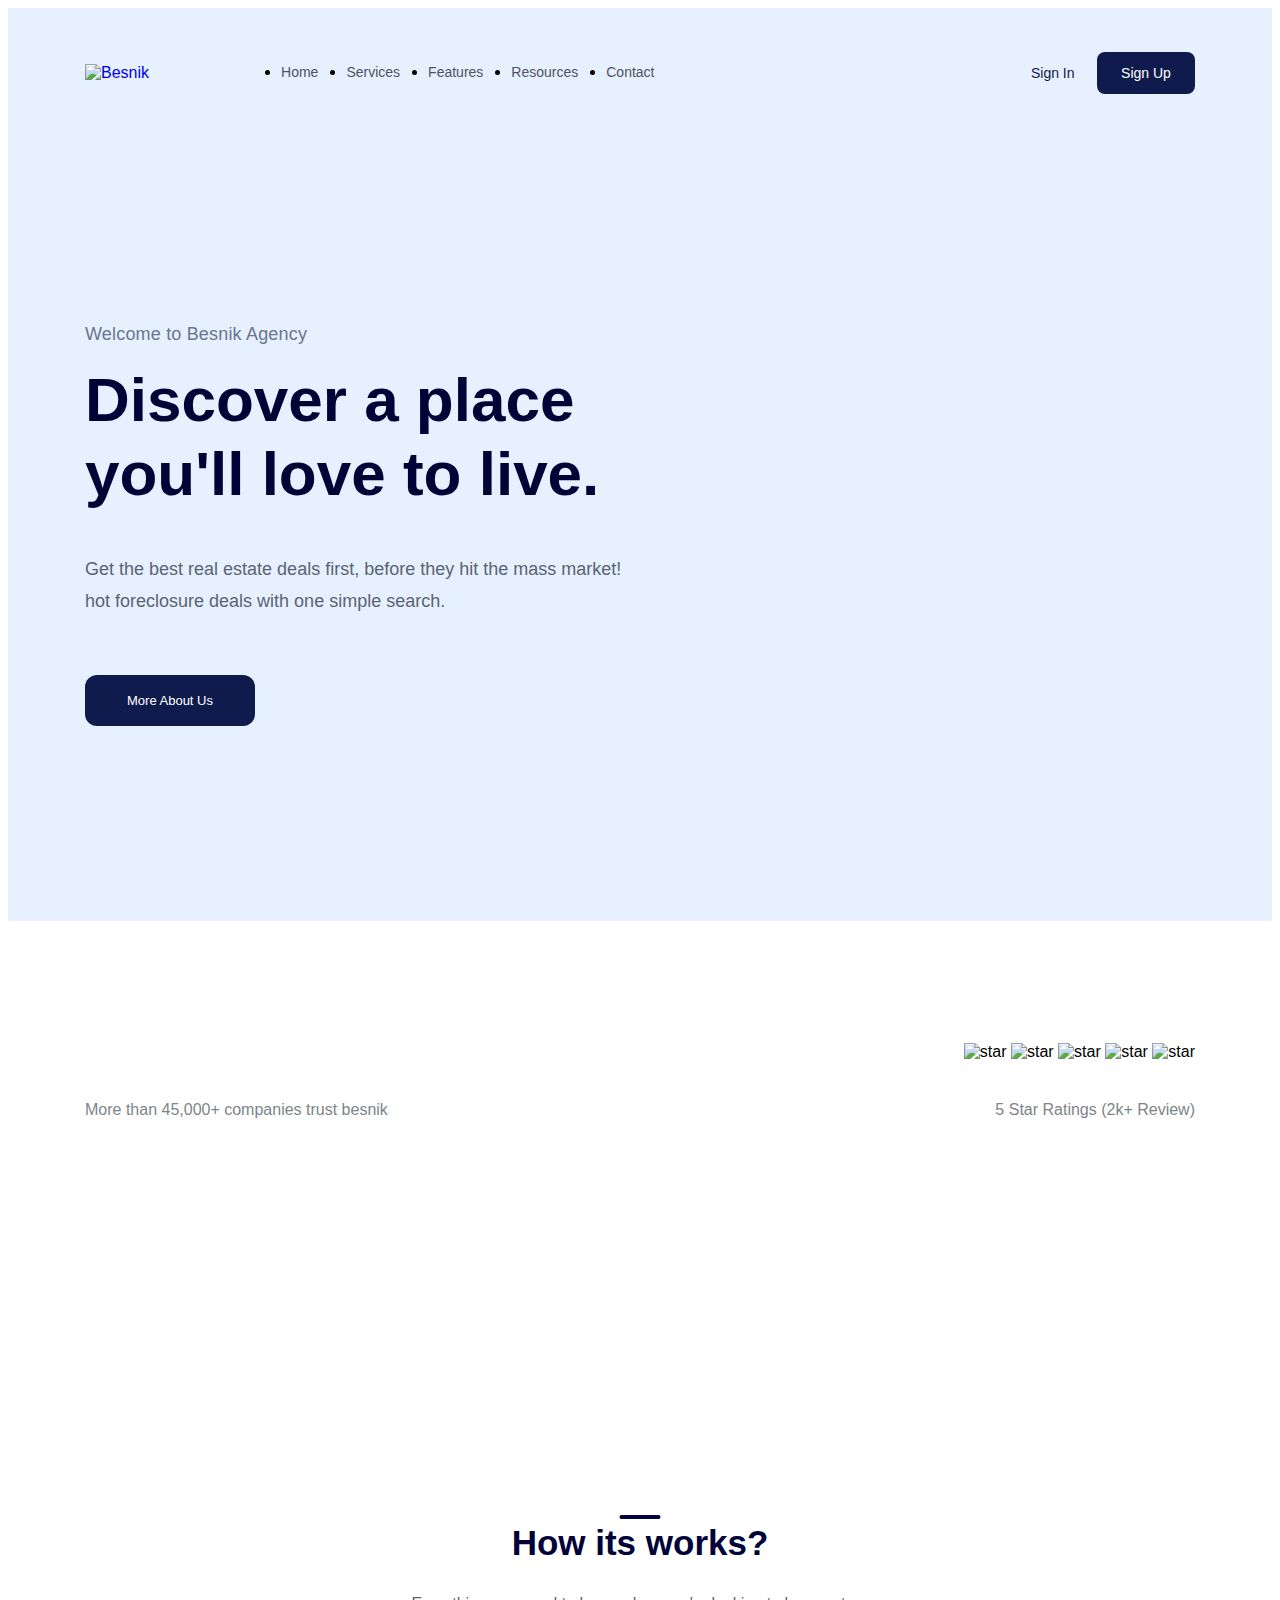
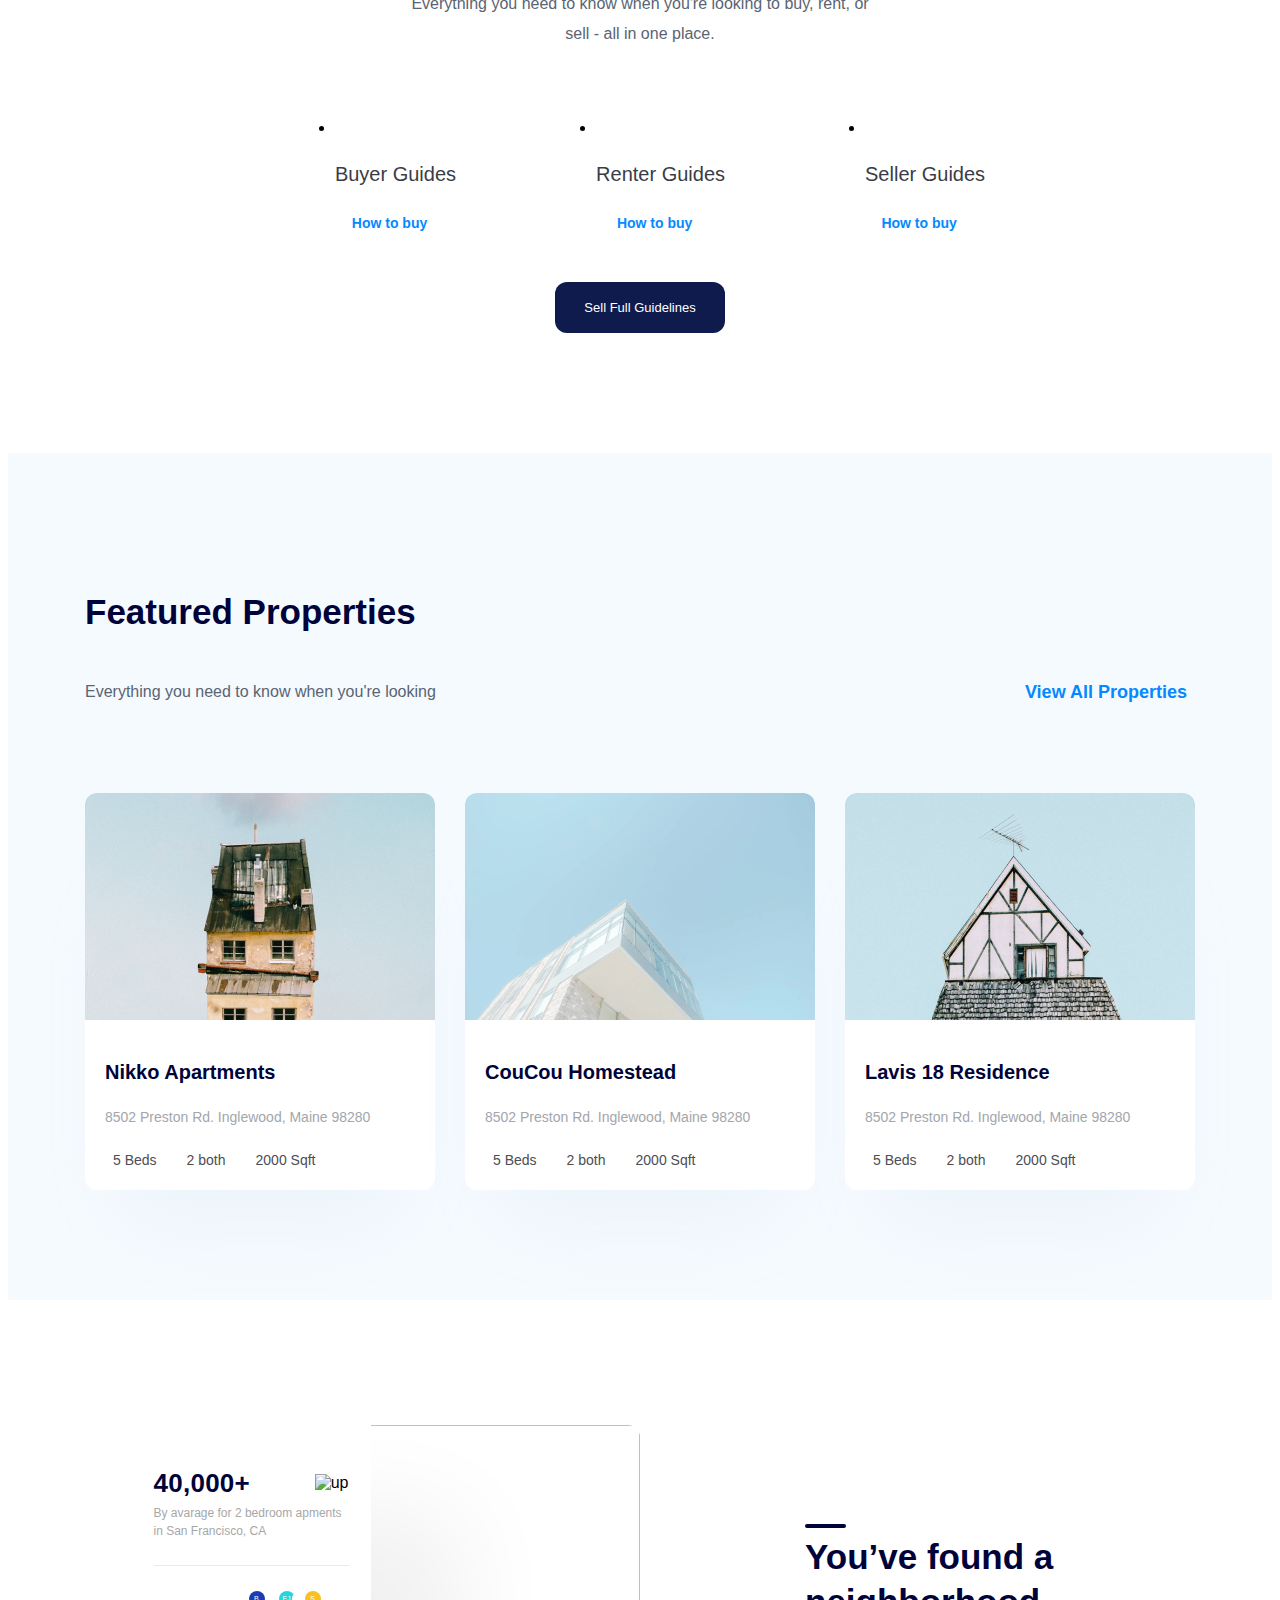
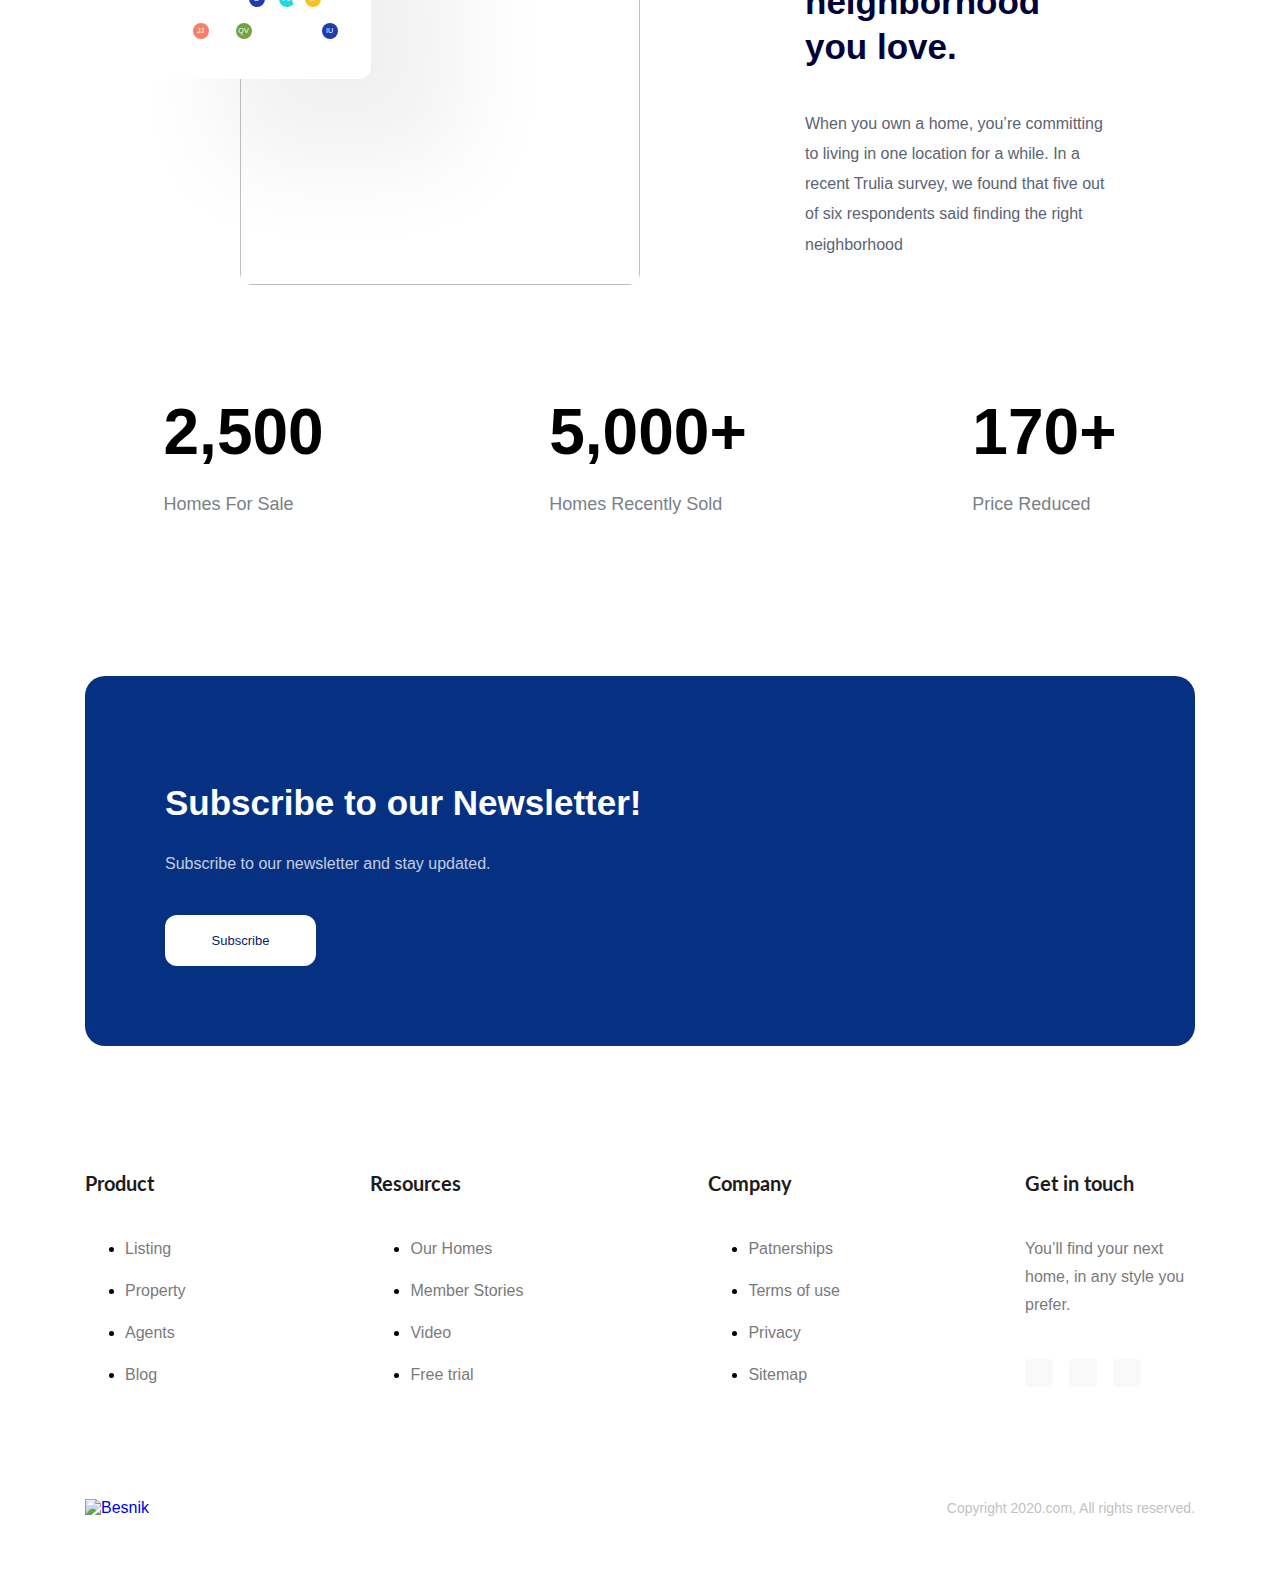
==== commit 134a684a: "fix: add box-shadow when hover image in client section" ====
--- a/index.html
+++ b/index.html
@@ -22,6 +22,7 @@
         <link rel="stylesheet" href="./assets/css/style.css" />
     </head>
     <body>
+        <!-- Header -->
         <header class="fixed-header">
             <div class="content">
                 <!-- Nav Bar -->
@@ -58,6 +59,8 @@
                 </div>
             </div>
         </header>
+
+        <!-- Main Content -->
         <main>
             <!-- Header -->
             <div class="hero-wrap">
@@ -127,11 +130,21 @@
                     </div>
 
                     <div class="images">
-                        <img src="./assets/img/client-1.svg" alt="" />
-                        <img src="./assets/img/client-2.svg" alt="" />
-                        <img src="./assets/img/client-3.svg" alt="" />
-                        <img src="./assets/img/client-5.svg" alt="" />
-                        <img src="./assets/img/client-4.svg" alt="" />
+                        <a href="#!">
+                            <img src="./assets/img/client-1.svg" alt="" />
+                        </a>
+                        <a href="#!">
+                            <img src="./assets/img/client-2.svg" alt="" />
+                        </a>
+                        <a href="#!">
+                            <img src="./assets/img/client-3.svg" alt="" />
+                        </a>
+                        <a href="#!">
+                            <img src="./assets/img/client-5.svg" alt="" />
+                        </a>
+                        <a href="#!">
+                            <img src="./assets/img/client-4.svg" alt="" />
+                        </a>
                     </div>
                 </div>
             </div>
@@ -538,6 +551,7 @@
                 </div>
             </div>
         </main>
+        
         <!-- Footer -->
         <footer class="footer">
             <div class="content">
--- a/assets/css/style.css
+++ b/assets/css/style.css
@@ -54,7 +54,7 @@
 
     position: sticky;
     top: -26px;
-    z-index: 1;
+    z-index: 10;
 }
 /* Nav Bar */
 .fixed-header .nav-bar {
@@ -171,6 +171,21 @@
 
 .clients .row-desc {
     margin-top: 23px;
+}
+
+.clients .images a {
+    display: flex;
+    justify-content: center;
+    align-items: center;
+    height: 90px;
+    padding: 0 42px;
+    background: #ffffff;
+    border-radius: 12px;
+}
+
+.clients .images a:hover {
+    box-shadow: 0px 10px 20px rgba(0, 0, 0, 0.1);
+    z-index: 1;
 }
 
 .clients .images {
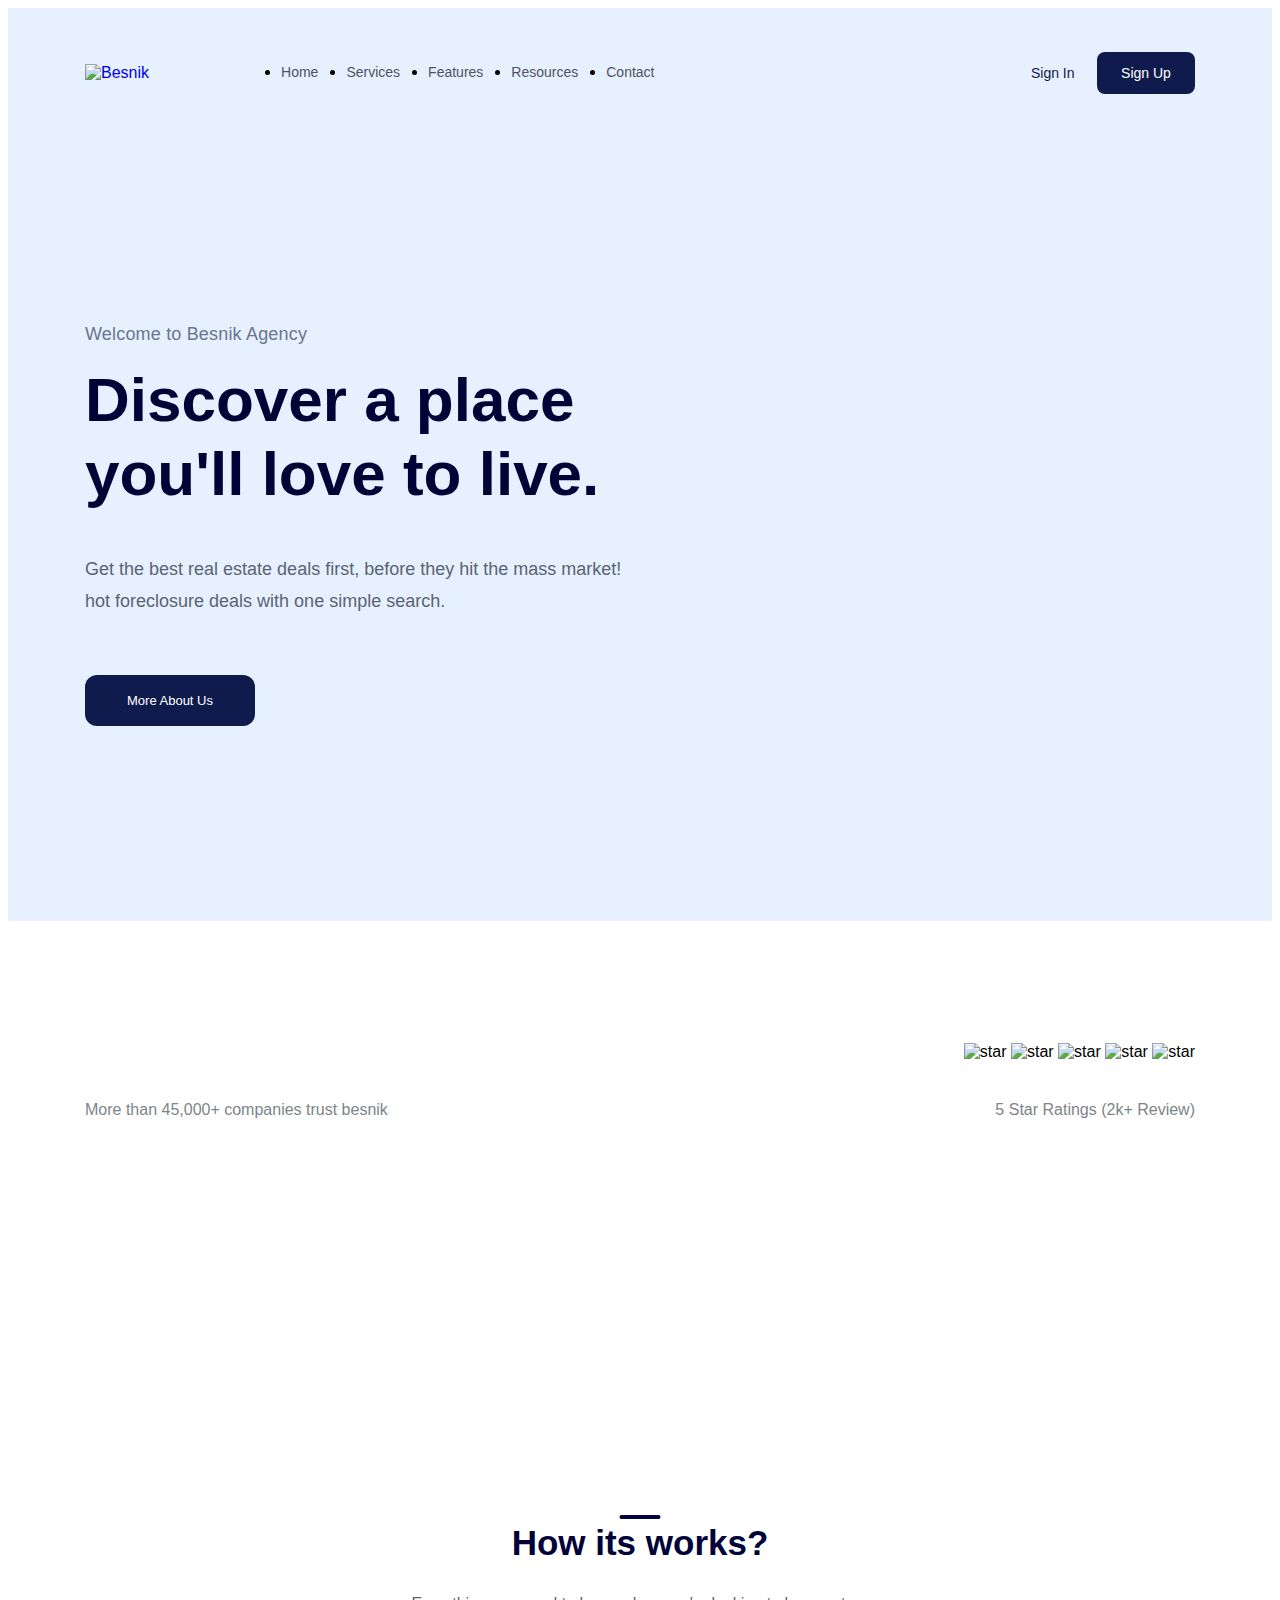
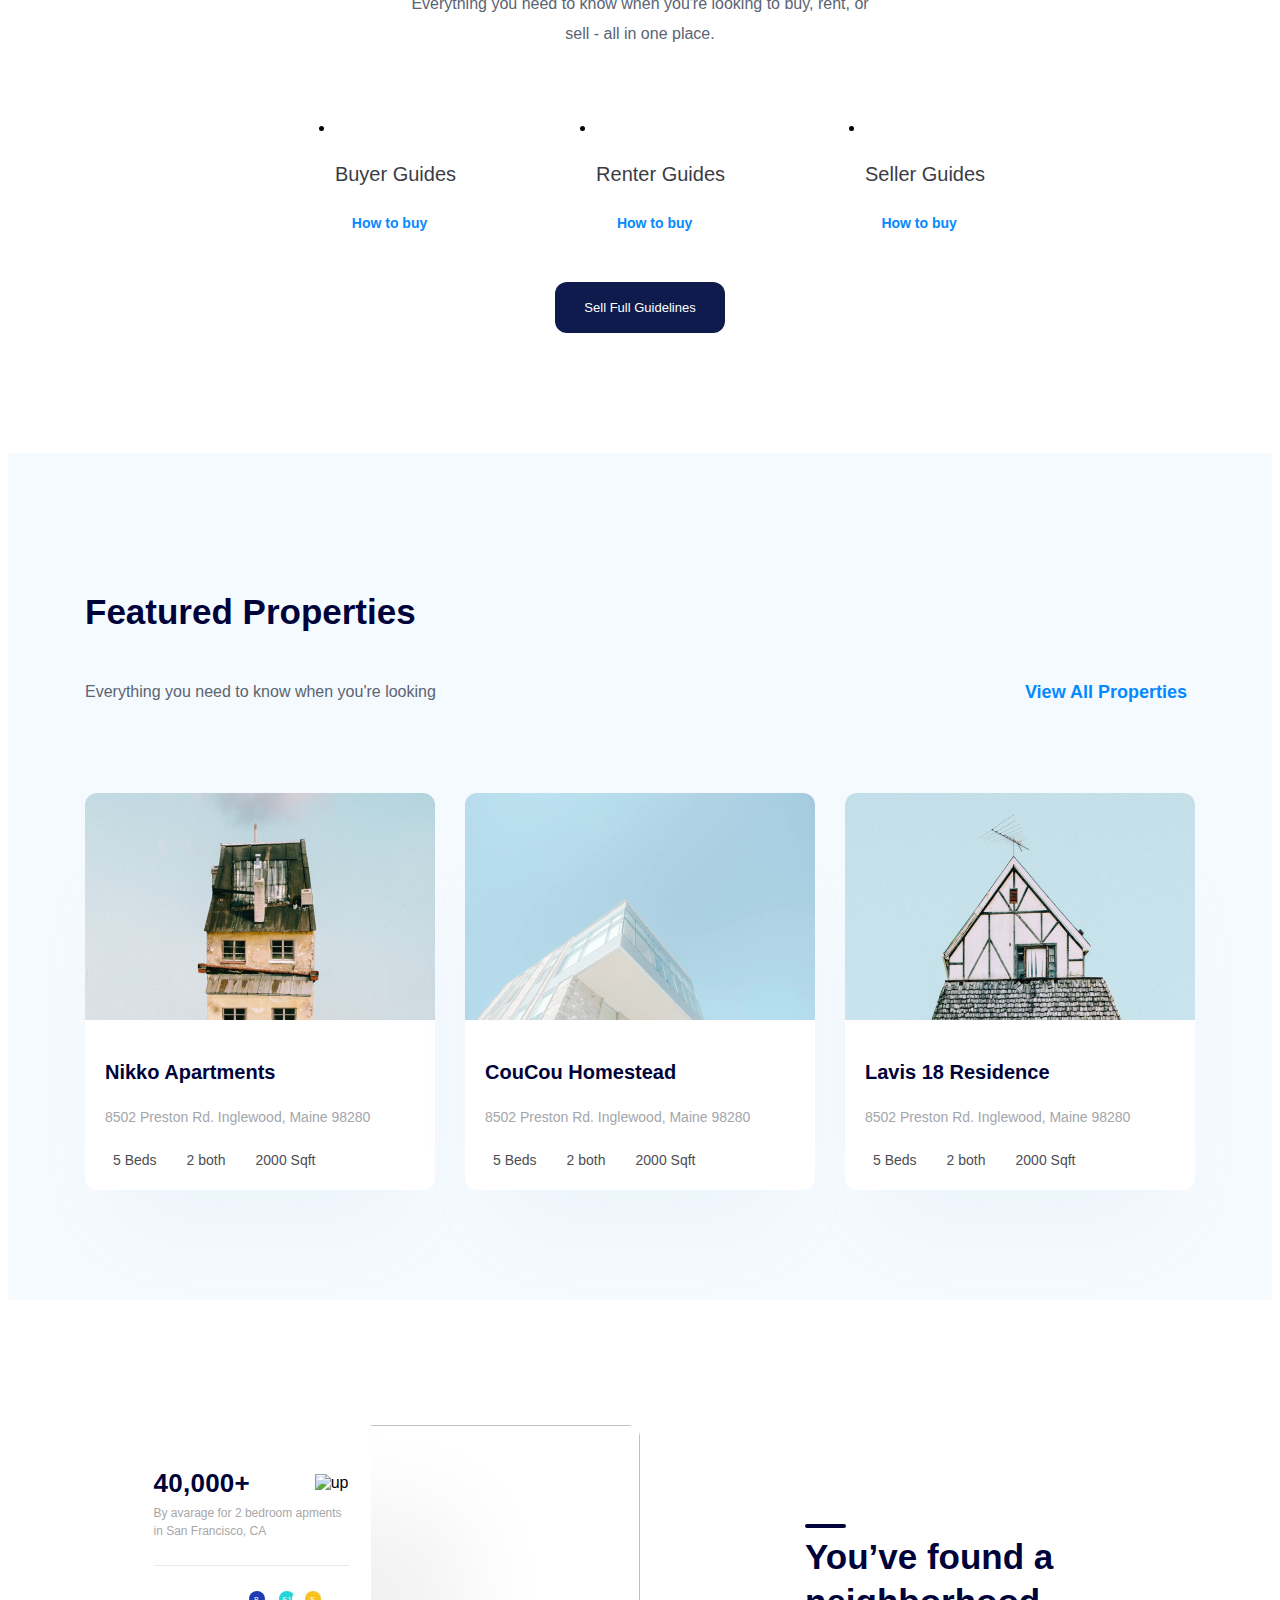
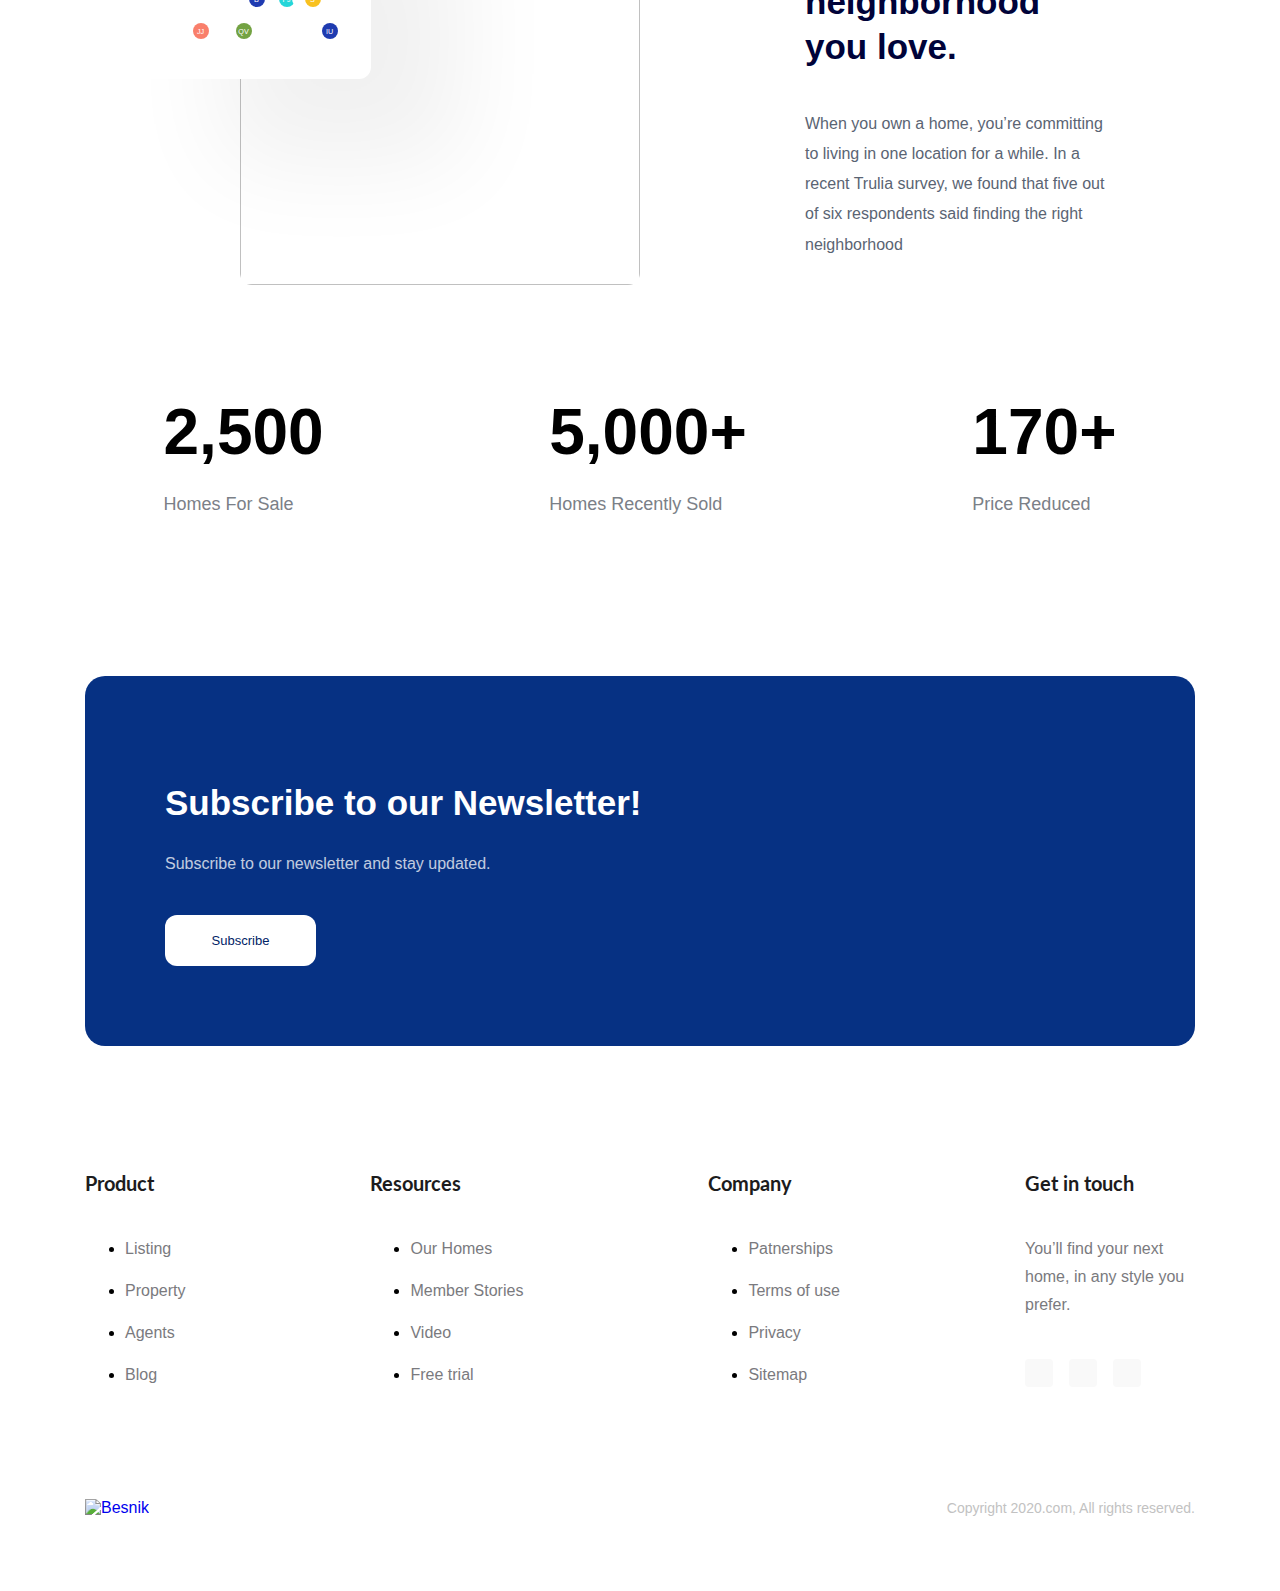
==== commit 6a0177ed: "fix: avatar char center" ====
--- a/index.html
+++ b/index.html
@@ -16,6 +16,84 @@
             href="https://fonts.googleapis.com/css2?family=Lato:wght@700&display=swap"
             rel="stylesheet"
         />
+
+        <!-- Favicon -->
+        <link
+            rel="apple-touch-icon"
+            sizes="57x57"
+            href="./assets/favicon/apple-icon-57x57.png"
+        />
+        <link
+            rel="apple-touch-icon"
+            sizes="60x60"
+            href="./assets/favicon/apple-icon-60x60.png"
+        />
+        <link
+            rel="apple-touch-icon"
+            sizes="72x72"
+            href="./assets/favicon/apple-icon-72x72.png"
+        />
+        <link
+            rel="apple-touch-icon"
+            sizes="76x76"
+            href="./assets/favicon/apple-icon-76x76.png"
+        />
+        <link
+            rel="apple-touch-icon"
+            sizes="114x114"
+            href="./assets/favicon/apple-icon-114x114.png"
+        />
+        <link
+            rel="apple-touch-icon"
+            sizes="120x120"
+            href="./assets/favicon/apple-icon-120x120.png"
+        />
+        <link
+            rel="apple-touch-icon"
+            sizes="144x144"
+            href="./assets/favicon/apple-icon-144x144.png"
+        />
+        <link
+            rel="apple-touch-icon"
+            sizes="152x152"
+            href="./assets/favicon/apple-icon-152x152.png"
+        />
+        <link
+            rel="apple-touch-icon"
+            sizes="180x180"
+            href="./assets/favicon/apple-icon-180x180.png"
+        />
+        <link
+            rel="icon"
+            type="image/png"
+            sizes="192x192"
+            href="./assets/favicon/android-icon-192x192.png"
+        />
+        <link
+            rel="icon"
+            type="image/png"
+            sizes="32x32"
+            href="./assets/favicon/favicon-32x32.png"
+        />
+        <link
+            rel="icon"
+            type="image/png"
+            sizes="96x96"
+            href="./assets/favicon/favicon-96x96.png"
+        />
+        <link
+            rel="icon"
+            type="image/png"
+            sizes="16x16"
+            href="./assets/favicon/favicon-16x16.png"
+        />
+        <link rel="manifest" href="./assets/favicon/manifest.json" />
+        <meta name="msapplication-TileColor" content="#ffffff" />
+        <meta
+            name="msapplication-TileImage"
+            content="./assets/favicon/ms-icon-144x144.png"
+        />
+        <meta name="theme-color" content="#ffffff" />
 
         <!-- My Css -->
         <link rel="stylesheet" href="./assets/fonts/stylesheet.css" />
@@ -408,7 +486,7 @@
                                             class="avatar"
                                             style="--bg-color: #1f3bb1"
                                         >
-                                            B
+                                            <span>B</span>
                                         </div>
                                     </div>
                                     <div class="avatar-group">
@@ -416,7 +494,7 @@
                                             class="avatar"
                                             style="--bg-color: #24d6d9"
                                         >
-                                            FJ
+                                            <span>FJ</span>
                                         </div>
                                         <img
                                             src="./assets/img/avatar-3.jpeg"
@@ -427,7 +505,7 @@
                                             class="avatar"
                                             style="--bg-color: #f8c120"
                                         >
-                                            S
+                                            <span>S</span>
                                         </div>
                                     </div>
                                     <div class="avatar-group">
@@ -450,7 +528,7 @@
                                             class="avatar"
                                             style="--bg-color: #f97f6b"
                                         >
-                                            JJ
+                                            <span>JJ</span>
                                         </div>
                                     </div>
                                     <div class="avatar-group">
@@ -463,7 +541,7 @@
                                             class="avatar"
                                             style="--bg-color: #73a242"
                                         >
-                                            QV
+                                            <span>QV</span>
                                         </div>
                                     </div>
                                     <div class="avatar-group">
@@ -488,7 +566,7 @@
                                             class="avatar"
                                             style="--bg-color: #1f3bb0"
                                         >
-                                            IU
+                                            <span>IU</span>
                                         </div>
                                     </div>
                                 </div>
@@ -551,7 +629,7 @@
                 </div>
             </div>
         </main>
-        
+
         <!-- Footer -->
         <footer class="footer">
             <div class="content">
--- a/assets/css/style.css
+++ b/assets/css/style.css
@@ -514,6 +514,9 @@
     font-size: 0.72rem;
     color: #ffffff;
 }
+.stats .avatar span {
+    margin-top: 1px;
+}
 
 .stats .avatar-group .avatar + .avatar {
     margin-left: -3px;
